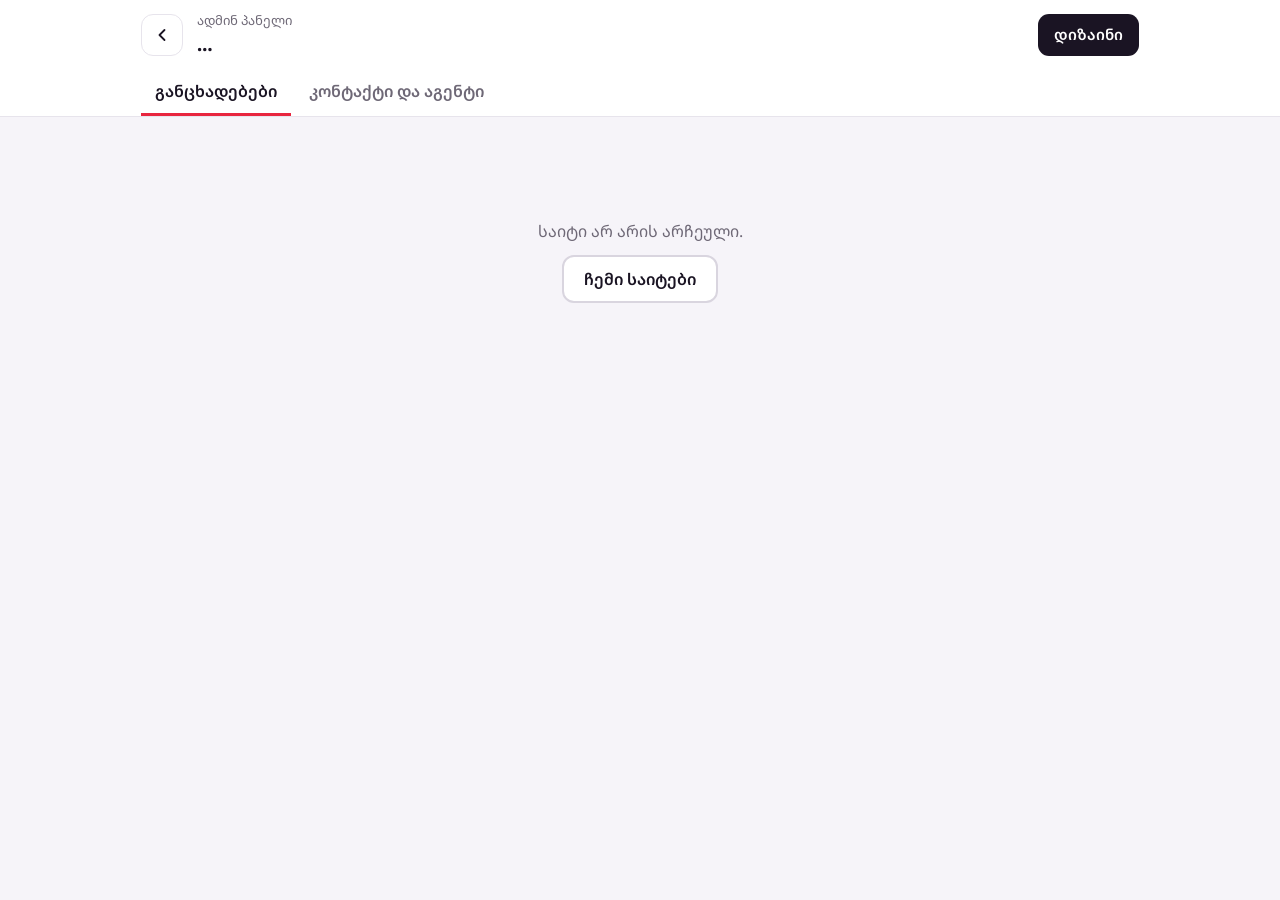
==== public/admin/index.html @ c97e28b6 "ბროკერის შაბლონი: განცხადებები ფილტრებით, ბინის გვერდი, ადმინ პანელი; ახალი სექციები, სტილები და 13 " ====
<!DOCTYPE html>
<html lang="ka">
<head>
<meta charset="utf-8">
<meta name="viewport" content="width=device-width,initial-scale=1">
<title>ადმინ პანელი, ბილდერი</title>
<meta name="robots" content="noindex">
<link rel="preconnect" href="https://fonts.googleapis.com"><link rel="preconnect" href="https://fonts.gstatic.com" crossorigin>
<link rel="stylesheet" href="https://fonts.googleapis.com/css2?family=Noto+Sans+Georgian:wdth,wght@62.5..100,300..900&display=swap">
<style>
/* ბილდერის საერთო სტილი: შესვლა და „ჩემი საიტები" */
:root{color-scheme:light;--bg:#fff;--ink:#1A1423;--ink-2:#4A4352;--muted:#6E6876;--line:#E7E4EC;--line-2:#D9D5DF;--soft:#F6F4F9;--red:#E8253F;--red-d:#CC1730;--red-s:#FDECEF;--sun:#FFC83D;--cob:#2438D6;--cob-s:rgba(36,56,214,.12);--f:'Noto Sans Georgian','Noto Sans',system-ui,sans-serif;--serif:'Noto Serif Georgian','Noto Serif',Georgia,serif;--ease:cubic-bezier(.2,.7,.2,1);--pad:max(4vw,20px)}
*{box-sizing:border-box;min-width:0}
html{-webkit-text-size-adjust:100%}
body{margin:0;background:var(--bg);color:var(--ink);font:400 16px/1.55 var(--f)}
h1,h2,h3{margin:0;font-weight:800;font-stretch:72%;letter-spacing:-.015em;line-height:1.02;text-wrap:balance}
p{margin:0}
a{color:inherit}
button{font:inherit;color:inherit}
svg{display:block;flex:none}
:focus-visible{outline:3px solid var(--cob);outline-offset:3px;border-radius:6px}
[hidden]{display:none!important}
.logo{display:inline-flex;align-items:center;gap:10px;text-decoration:none;font-weight:800;font-stretch:72%;font-size:27px;letter-spacing:-.01em;line-height:1}
.mark{flex:none;display:grid;place-items:center;width:34px;height:34px;border-radius:10px;background:var(--red);color:#fff;font-size:20px;font-stretch:100%;transform:rotate(-7deg);transition:transform .35s var(--ease)}
.logo:hover .mark{transform:rotate(0) scale(1.06)}
.btn{display:inline-flex;align-items:center;justify-content:center;gap:8px;min-height:48px;padding:0 20px;border-radius:12px;border:2px solid transparent;font:600 16px/1 var(--f);text-decoration:none;white-space:nowrap;cursor:pointer;transition:transform .18s var(--ease),background-color .18s,color .18s,box-shadow .18s,border-color .18s}
.btn:hover{transform:translateY(-2px)}
.btn:active{transform:translateY(1px)}
.btn:disabled{opacity:.55;cursor:default;transform:none}
.btn-red{background:var(--red);color:#fff}
.btn-red:hover:not(:disabled){background:var(--red-d);box-shadow:0 12px 24px -12px rgba(232,37,63,.75)}
.btn-ink{background:var(--ink);color:#fff}
.btn-line{border-color:var(--line-2);background:#fff;color:var(--ink)}
.btn-line:hover:not(:disabled){border-color:var(--ink)}
.btn-sm{min-height:42px;padding:0 14px;font-size:15px;border-radius:11px}
.wide{width:100%}
.lnk{border:0;background:none;padding:0;font-weight:600;font-size:inherit;color:var(--cob);cursor:pointer;text-decoration:none}
.lnk:hover{text-decoration:underline}
.fld{display:block;margin-bottom:14px}
.fld>.lt{display:flex;justify-content:space-between;align-items:baseline;gap:8px;font-size:14px;font-weight:600;color:var(--ink-2);margin-bottom:6px}
.fld small{display:block;margin-top:6px;font-size:13px;color:var(--muted)}
.inp{width:100%;min-height:50px;padding:12px 14px;border:1.5px solid var(--line);border-radius:12px;background:#fff;font:400 16px/1.3 var(--f);color:var(--ink);transition:border-color .15s,box-shadow .15s}
.inp:hover{border-color:var(--line-2)}
.inp:focus{outline:none;border-color:var(--cob);box-shadow:0 0 0 3px var(--cob-s)}
.inp[aria-invalid=true]{border-color:var(--red)}
.spin{width:22px;height:22px;border-radius:50%;border:3px solid currentColor;border-right-color:transparent;animation:spin .8s linear infinite}
@keyframes spin{to{transform:rotate(360deg)}}
.note{display:flex;gap:10px;align-items:flex-start;padding:12px 14px;border-radius:12px;font-size:14.5px;line-height:1.5}
.note.err{background:var(--red-s);color:#A1102A}
.note.ok{background:#EAF0FF;color:#1B2B9E}
.note.warn{background:#FFF4DE;color:#7A4A00}
.toast{position:fixed;left:50%;bottom:22px;z-index:120;max-width:calc(100% - 32px);transform:translate(-50%,12px);background:var(--ink);color:#fff;padding:12px 18px;border-radius:12px;font-size:15px;opacity:0;pointer-events:none;transition:opacity .25s,transform .25s var(--ease)}
.toast.on{opacity:1;transform:translate(-50%,0)}
.modal{position:fixed;inset:0;z-index:100;display:grid;place-items:center;padding:16px;background:rgba(26,20,35,.55);-webkit-backdrop-filter:blur(3px);backdrop-filter:blur(3px);opacity:0;visibility:hidden;transition:opacity .25s,visibility .25s}
.modal.open{opacity:1;visibility:visible}
.mbox{position:relative;width:min(560px,100%);max-height:100%;overflow:auto;background:#fff;border-radius:24px;padding:28px;transform:translateY(16px) scale(.98);transition:transform .35s var(--ease)}
.modal.open .mbox{transform:none}
.x{position:absolute;right:12px;top:12px;width:44px;height:44px;display:grid;place-items:center;border:0;border-radius:12px;background:var(--soft);cursor:pointer}
@media(prefers-reduced-motion:reduce){*,*::before,*::after{animation:none!important;transition:none!important}}

/* VOICE  საქმიანი და მოკლე: აგენტი ტელეფონიდან ორ წუთში ამატებს ბინას
   IDEA   ორგანაიზერი, სადაც თითო ფურცელი ერთი ბინაა */
body{background:var(--soft)}
.top{position:sticky;top:0;z-index:20;background:#fff;border-bottom:1px solid var(--line)}
.top-in{display:flex;align-items:center;gap:14px;max-width:1100px;margin:0 auto;padding:10px var(--pad);min-height:64px}
.back{display:grid;place-items:center;width:42px;height:42px;border-radius:12px;border:1.5px solid var(--line);background:#fff;text-decoration:none}
.ttl{flex:1}
.ttl small{display:block;font-size:13px;color:var(--muted)}
.ttl b{font-size:19px;font-weight:800;font-stretch:80%}
.tabs{display:flex;gap:4px;max-width:1100px;margin:0 auto;padding:0 var(--pad);overflow-x:auto;scrollbar-width:none}
.tabs button{flex:none;min-height:46px;padding:0 14px;border:0;border-bottom:3px solid transparent;background:none;font-weight:600;color:var(--muted);cursor:pointer}
.tabs button[aria-selected=true]{color:var(--ink);border-bottom-color:var(--red)}
main{max-width:1100px;margin:0 auto;padding:22px var(--pad) 120px}
.bar{display:flex;flex-wrap:wrap;gap:10px;align-items:center;margin-bottom:16px}
.bar .inp{flex:1 1 220px;min-height:46px}
.chips{display:flex;gap:6px;flex-wrap:wrap}
.chips button{min-height:38px;padding:0 12px;border:1.5px solid var(--line);border-radius:99px;background:#fff;font-size:14px;font-weight:600;cursor:pointer}
.chips button[aria-pressed=true]{background:var(--ink);border-color:var(--ink);color:#fff}
.stats{display:grid;grid-template-columns:repeat(4,minmax(0,1fr));gap:10px;margin-bottom:18px}
.stat{background:#fff;border:1px solid var(--line);border-radius:16px;padding:14px 16px}
.stat b{display:block;font-size:30px;font-weight:800;font-stretch:72%;line-height:1}
.stat span{font-size:13.5px;color:var(--muted)}
.list{display:grid;gap:10px}
.row{display:grid;grid-template-columns:96px minmax(0,1fr) auto;gap:14px;align-items:center;background:#fff;border:1px solid var(--line);border-radius:16px;padding:10px}
.row img,.row .noimg{width:96px;height:72px;border-radius:10px;object-fit:cover;background:var(--soft)}
.row h3{font-size:17px;font-weight:700;font-stretch:100%;letter-spacing:0;line-height:1.3}
.row p{font-size:14px;color:var(--muted);margin-top:2px}
.row .pr{font-weight:800;font-size:17px;margin-top:4px}
.row .acts{display:flex;gap:6px;align-items:center}
.pill{display:inline-block;font-size:12px;font-weight:700;padding:3px 8px;border-radius:99px;background:var(--soft);color:var(--ink-2);margin-right:4px}
.pill.sale{background:#EAF0FF;color:#1B2B9E}.pill.rent{background:#FFF4DE;color:#7A4A00}.pill.reserved{background:#FDECEF;color:#A1102A}.pill.sold,.pill.rented{background:var(--ink);color:#fff}.pill.hid{background:#eee;color:#555}
.ib{display:grid;place-items:center;width:40px;height:40px;border:1.5px solid var(--line);border-radius:11px;background:#fff;cursor:pointer}
.ib:hover{border-color:var(--ink)}
.empty{text-align:center;padding:48px 20px;background:#fff;border:1.5px dashed var(--line-2);border-radius:20px}
.empty h2{font-size:30px;margin-bottom:8px}
.empty p{color:var(--muted);margin-bottom:18px}
.fab{position:fixed;right:20px;bottom:20px;z-index:30;box-shadow:0 14px 30px -12px rgba(232,37,63,.8)}
.state{display:grid;place-items:center;gap:12px;padding:80px 20px;color:var(--muted);text-align:center}
/* ფორმა */
.sheet .mbox{width:min(720px,100%);padding:0;display:flex;flex-direction:column;max-height:calc(100vh - 32px)}
.sh-head{display:flex;align-items:center;gap:10px;padding:16px 20px;border-bottom:1px solid var(--line)}
.sh-head h2{flex:1;font-size:26px}
.sh-body{padding:20px;overflow:auto}
.sh-foot{display:flex;gap:10px;padding:14px 20px;border-top:1px solid var(--line);background:#fff}
.sh-foot .btn{flex:1}
.g2{display:grid;grid-template-columns:1fr 1fr;gap:0 12px}
.g3{display:grid;grid-template-columns:1fr 1fr 1fr;gap:0 12px}
.seg{display:flex;gap:4px;padding:4px;border-radius:12px;background:var(--soft);margin-bottom:14px}
.seg button{flex:1;min-height:42px;border:0;border-radius:9px;background:none;font-weight:600;cursor:pointer}
.seg button[aria-pressed=true]{background:#fff;box-shadow:0 1px 3px rgba(0,0,0,.12)}
.photos{display:grid;grid-template-columns:repeat(auto-fill,minmax(120px,1fr));gap:8px;margin-bottom:6px}
.ph{position:relative;border-radius:12px;overflow:hidden;aspect-ratio:4/3;background:var(--soft)}
.ph img{width:100%;height:100%;object-fit:cover}
.ph .cv{position:absolute;left:6px;top:6px;font-size:11px;font-weight:700;background:var(--red);color:#fff;padding:2px 7px;border-radius:99px}
.ph .ov{position:absolute;inset:auto 0 0;display:flex;justify-content:space-between;padding:4px;background:linear-gradient(transparent,rgba(0,0,0,.55))}
.ph .ov button{width:30px;height:30px;border:0;border-radius:8px;background:rgba(255,255,255,.92);display:grid;place-items:center;cursor:pointer}
.addph{display:grid;place-items:center;gap:4px;aspect-ratio:4/3;border:2px dashed var(--line-2);border-radius:12px;background:#fff;font-weight:600;font-size:14px;color:var(--ink-2);cursor:pointer}
.feats{display:flex;flex-wrap:wrap;gap:6px;margin-bottom:8px}
.feats label{display:inline-flex;align-items:center;gap:6px;min-height:38px;padding:0 12px;border:1.5px solid var(--line);border-radius:99px;font-size:14px;font-weight:600;cursor:pointer;background:#fff}
.feats input{accent-color:var(--red)}
.feats label:has(input:checked){border-color:var(--ink);background:var(--soft)}
.hint{font-size:13px;color:var(--muted);margin:-6px 0 14px}
.sec-t{font-size:15px;font-weight:700;margin:6px 0 10px;color:var(--ink)}
.togl{display:flex;justify-content:space-between;align-items:center;gap:12px;min-height:48px;font-weight:600}
.togl input{width:22px;height:22px;accent-color:var(--red)}
.card{background:#fff;border:1px solid var(--line);border-radius:18px;padding:20px;margin-bottom:14px}
.card h2{font-size:24px;margin-bottom:12px}
.pub{display:flex;flex-wrap:wrap;gap:10px;align-items:center;justify-content:space-between;background:#fff;border:1px solid var(--line);border-radius:16px;padding:12px 14px;margin-bottom:16px;font-size:14.5px}
.pub .dot{display:inline-block;width:9px;height:9px;border-radius:50%;background:#1f9d55;margin-right:8px}
.pub.off .dot{background:#c7c2cf}
@media(max-width:700px){.stats{grid-template-columns:repeat(2,minmax(0,1fr))}.row{grid-template-columns:72px minmax(0,1fr)}.row img,.row .noimg{width:72px;height:60px}.row .acts{grid-column:1/-1;justify-content:flex-end}.g3{grid-template-columns:1fr 1fr}.sheet{padding:0;place-items:end}.sheet .mbox{border-radius:22px 22px 0 0;max-height:94vh}}
</style>
</head>
<body>
<header class="top">
  <div class="top-in">
    <a class="back" href="/app/" aria-label="ჩემი საიტები"><svg width="20" height="20" viewBox="0 0 24 24" fill="none" stroke="currentColor" stroke-width="2.2" stroke-linecap="round" stroke-linejoin="round"><path d="M15 18l-6-6 6-6"/></svg></a>
    <div class="ttl"><small>ადმინ პანელი</small><b id="s-name">…</b></div>
    <a class="btn btn-line btn-sm" id="view" href="#" target="_blank" rel="noopener" hidden>საიტის ნახვა</a>
    <a class="btn btn-ink btn-sm" id="design" href="#">დიზაინი</a>
  </div>
  <div class="tabs" role="tablist">
    <button type="button" role="tab" data-tab="list" aria-selected="true">განცხადებები</button>
    <button type="button" role="tab" data-tab="info" aria-selected="false">კონტაქტი და აგენტი</button>
  </div>
</header>
<main id="main"><div class="state"><span class="spin"></span>იტვირთება…</div></main>
<button class="btn btn-red fab" type="button" id="fab" hidden><svg width="20" height="20" viewBox="0 0 24 24" fill="none" stroke="currentColor" stroke-width="2.4" stroke-linecap="round"><path d="M12 5v14M5 12h14"/></svg>ბინის დამატება</button>

<div class="modal sheet" id="sheet" aria-hidden="true">
  <form class="mbox" id="form" role="dialog" aria-modal="true" aria-labelledby="f-t" novalidate>
    <div class="sh-head"><h2 id="f-t">ახალი განცხადება</h2><button class="x" type="button" data-close aria-label="დახურვა" style="position:static"><svg width="16" height="16" viewBox="0 0 24 24" fill="none" stroke="currentColor" stroke-width="2.4" stroke-linecap="round"><path d="M6 6l12 12M18 6L6 18"/></svg></button></div>
    <div class="sh-body" id="f-body"></div>
    <div class="sh-foot"><button class="btn btn-line" type="button" data-close>გაუქმება</button><button class="btn btn-red" type="submit" id="f-save">შენახვა</button></div>
  </form>
</div>
<input type="file" id="file" accept="image/*" multiple hidden>
<div class="toast" id="toast" role="status"></div>

<script src="/js/firebase-config.js"></script>
<script>
/* მხოლოდ დემოსთვის: ფოტოების ადგილას დროებითი ნახატები.
   ნამდვილ საიტზე აქ მომხმარებლის ატვირთული ფოტოები იქნება (R2-დან). */
(function (root) {
  'use strict';

  const PAL = {
    finjani: { wall: '#ffd23f', wall2: '#f5c21b', table: '#2438d6', table2: '#1a2aa8', plate: '#ffffff', cup: '#ffffff', accent: '#2438d6', sky: '#9fd3ff', wood: '#151a3d', cloth: '#2438d6' },
    'dzveli-ubani': { wall: '#6e1c31', wall2: '#5a1427', table: '#2a0811', table2: '#1d050b', plate: '#f6e8de', cup: '#f6e8de', accent: '#ff5a6e', sky: '#f7c58f', wood: '#1d050b', cloth: '#4a1022' },
    talgha: { wall: '#0a5fd8', wall2: '#0a4fb6', table: '#ffe1b3', table2: '#f3cd92', plate: '#ffffff', cup: '#ffffff', accent: '#ff6a3d', sky: '#ffc49b', wood: '#0a3a8f', cloth: '#0a5fd8' },
    pesvi: { wall: '#2a2640', wall2: '#221f36', table: '#1d1a2b', table2: '#15131f', plate: '#f2e9dc', cup: '#f2e9dc', accent: '#e0a34a', sky: '#7d8fc4', wood: '#0f0d18', cloth: '#2a2640' },
    tone: { wall: '#ffe3cc', wall2: '#ffd2ad', table: '#e8452c', table2: '#c93a24', plate: '#ffffff', cup: '#ffffff', accent: '#e8452c', sky: '#ffd9b8', wood: '#3a1d12', cloth: '#e8452c' },
    gumeli: { wall: '#ffe8a3', wall2: '#ffdb73', table: '#d7261e', table2: '#b81f18', plate: '#ffffff', cup: '#ffffff', accent: '#d7261e', sky: '#ffe8a3', wood: '#1b1b1b', cloth: '#1b1b1b' },
    marani: { wall: '#3a1528', wall2: '#4d1c35', table: '#1c0913', table2: '#12060c', plate: '#f7e7da', cup: '#f7e7da', accent: '#f05d3b', sky: '#f2b58a', wood: '#12060c', cloth: '#3a1528' },
    ia: { wall: '#f9dfe1', wall2: '#f3c9cd', table: '#b3264a', table2: '#951e3d', plate: '#ffffff', cup: '#ffffff', accent: '#b3264a', sky: '#dfe8f5', wood: '#2d1520', cloth: '#b3264a' },
    britva: { wall: '#e8edf5', wall2: '#d6deeb', table: '#14213d', table2: '#0e1830', plate: '#ffffff', cup: '#ffffff', accent: '#c1272d', sky: '#cfdaea', wood: '#14213d', cloth: '#14213d' },
    motori: { wall: '#e9e9e9', wall2: '#d4d4d4', table: '#3a3d44', table2: '#2c2e33', plate: '#ffffff', cup: '#ffffff', accent: '#ff5a1f', sky: '#cfe3f5', wood: '#16181d', cloth: '#16181d' },
    balansi: { wall: '#f3e8ff', wall2: '#e6d4fb', table: '#e7c9a5', table2: '#d4b089', plate: '#ffffff', cup: '#ffffff', accent: '#ff6b4a', sky: '#ffe1d1', wood: '#2a1b3d', cloth: '#ff6b4a' },
    kadri: { wall: '#ececec', wall2: '#dedede', table: '#1c1c1c', table2: '#111111', plate: '#ffffff', cup: '#ffffff', accent: '#e63b2e', sky: '#b9d4f0', wood: '#111111', cloth: '#1c1c1c' },
    'mtis-sakhli': { wall: '#efe3d3', wall2: '#e4d3bd', table: '#8c2f39', table2: '#73252e', plate: '#ffffff', cup: '#ffffff', accent: '#8c2f39', sky: '#a9c8ec', wood: '#2b2118', cloth: '#8c2f39' },
    tapli: { wall: '#ffe7a8', wall2: '#ffd977', table: '#3b2412', table2: '#2b190b', plate: '#fffaf0', cup: '#ffffff', accent: '#e09b00', sky: '#bcd3ee', wood: '#3b2412', cloth: '#c0392b' },
    kvadrati: { wall: '#eef2f6', wall2: '#dfe6ee', table: '#9fb0c4', table2: '#8798ad', plate: '#ffffff', cup: '#ffffff', accent: '#e4572e', sky: '#bcd6f0', wood: '#122033', cloth: '#122033' },
    tikha: { wall: '#f2ebe4', wall2: '#e4d7ca', table: '#d9c6b4', table2: '#cbb59f', plate: '#ffffff', cup: '#ffffff', accent: '#c0392b', sky: '#f2ebe4', wood: '#2a2320', cloth: '#2f4a6b' }
  };

  const svg = (inner) => `<svg xmlns="http://www.w3.org/2000/svg" viewBox="0 0 800 600" preserveAspectRatio="xMidYMid slice">${inner}</svg>`;
  const room = (p, y) => `<rect width="800" height="600" fill="${p.wall}"/><rect y="${y}" width="800" height="${600 - y}" fill="${p.table}"/><rect y="${y}" width="800" height="7" fill="#fff" opacity=".16"/>`;
  const shadow = (cx, cy, rx, ry, o = 0.2) => `<ellipse cx="${cx}" cy="${cy}" rx="${rx}" ry="${ry}" fill="#000" opacity="${o}"/>`;

  const product = (p, inner) => svg(`<rect width="800" height="600" fill="${p.wall}"/><rect y="500" width="800" height="100" fill="${p.wall2}"/><ellipse cx="400" cy="500" rx="210" ry="22" fill="#000" opacity=".12"/>${inner}`);
  const portrait = (p, v) => ART.__portrait(p, v);
  const pizzaArt = (p, v) => {
      const pep = v !== 1 ? '' : [[330, 230], [450, 210], [520, 300], [300, 340], [420, 330], [480, 410], [350, 420], [560, 380], [390, 260]].map(([x, y]) => `<circle cx="${x}" cy="${y}" r="26" fill="#a52016"/><circle cx="${x - 7}" cy="${y - 7}" r="7" fill="#fff" opacity=".18"/>`).join('');
      const cheese = [[360, 290, 34], [470, 260, 30], [400, 390, 36], [520, 350, 26], [300, 280, 22], [440, 450, 24], [330, 380, 22]].map(([x, y, r]) => `<circle cx="${x}" cy="${y}" r="${r}" fill="#fff0b8"/>`).join('');
      const leaves = [[380, 220, 20], [500, 250, -30], [310, 400, 50]].map(([x, y, a]) => `<ellipse cx="${x}" cy="${y}" rx="18" ry="9" fill="#3f7d3a" transform="rotate(${a} ${x} ${y})"/>`).join('');
      return svg(`<rect width="800" height="600" fill="${p.wall}"/>
<circle cx="430" cy="330" r="270" fill="#000" opacity=".18"/><circle cx="420" cy="320" r="262" fill="#c78a4c"/><rect x="660" y="292" width="150" height="56" rx="28" fill="#c78a4c"/>
<circle cx="420" cy="320" r="236" fill="#e2a24f"/><circle cx="420" cy="320" r="236" fill="none" stroke="#b9782f" stroke-width="10" stroke-dasharray="2 26" stroke-linecap="round"/>
<circle cx="420" cy="320" r="204" fill="${v === 2 ? '#fff1cf' : '#d7321f'}"/>${v === 2 ? [[340, 250], [470, 230], [520, 340], [330, 380], [430, 420], [400, 300]].map(([x, y]) => `<path d="M${x - 22} ${y}a22 18 0 0 1 44 0z" fill="#9b6b43"/><rect x="${x - 7}" y="${y}" width="14" height="16" rx="5" fill="#c59a72"/>`).join('') : ''}${cheese}${pep}${leaves}
<path d="M420 116v408M216 320h408M276 176l288 288M564 176L276 464" stroke="#9b5a22" stroke-opacity=".35" stroke-width="4"/>`);
    };


  const ART = {
    cup: (p) => svg(`${room(p, 400)}${shadow(440, 482, 250, 40)}
<ellipse cx="400" cy="462" rx="212" ry="46" fill="${p.plate}"/><ellipse cx="400" cy="458" rx="150" ry="28" fill="#000" opacity=".06"/>
<path d="M545 322c80-6 92 92 2 104" fill="none" stroke="${p.cup}" stroke-width="24" stroke-linecap="round"/>
<path d="M262 300h276l-20 116c-6 30-30 46-60 46H342c-30 0-54-16-60-46z" fill="${p.cup}"/>
<path d="M400 300h138l-20 116c-6 30-30 46-60 46h-58z" fill="#000" opacity=".07"/>
<path d="M272 344h256" stroke="${p.accent}" stroke-width="14"/>
<ellipse cx="400" cy="300" rx="138" ry="26" fill="${p.cup}"/><ellipse cx="400" cy="302" rx="122" ry="19" fill="#5a3216"/>
<ellipse cx="392" cy="300" rx="66" ry="9" fill="#c58a4f" opacity=".8"/>
<path d="M366 252c-24-30 18-52-6-88M428 248c-24-30 18-52-6-88" fill="none" stroke="#fff" stroke-width="10" stroke-linecap="round" opacity=".6"/>
<rect x="590" y="430" width="34" height="34" rx="6" fill="#fff"/><rect x="630" y="440" width="30" height="30" rx="6" fill="#fff" opacity=".85"/>`),

    wine: (p) => {
      const grapes = [[640, 446], [670, 446], [700, 446], [655, 472], [685, 472], [670, 498]]
        .map(([x, y]) => `<circle cx="${x}" cy="${y}" r="16" fill="#5b1a6b"/><circle cx="${x - 5}" cy="${y - 5}" r="4" fill="#fff" opacity=".35"/>`).join('');
      return svg(`${room(p, 420)}${shadow(330, 506, 120, 18, 0.28)}${shadow(545, 504, 72, 12)}
<path d="M300 110h44v92c46 26 58 70 58 104v170c0 14-10 24-24 24H266c-14 0-24-10-24-24V306c0-34 12-78 58-104z" fill="#1c070d"/>
<path d="M258 306c0-30 12-60 42-84v272h-38c-2 0-4-2-4-4z" fill="#fff" opacity=".09"/>
<rect x="252" y="330" width="140" height="96" rx="3" fill="${p.plate}"/><rect x="274" y="358" width="96" height="10" rx="5" fill="${p.accent}"/>
<rect x="290" y="382" width="64" height="8" rx="4" fill="#1c070d" opacity=".5"/><rect x="298" y="96" width="48" height="26" rx="4" fill="${p.accent}"/>
<path d="M476 300c6 64 30 90 64 96 34-6 58-32 64-96z" fill="#8a1029"/><ellipse cx="540" cy="300" rx="64" ry="10" fill="#b01c38"/>
<path d="M470 240c0 110 30 150 70 156 40-6 70-46 70-156z" fill="#fff" opacity=".14"/>
<path d="M470 240c0 110 30 150 70 156 40-6 70-46 70-156" fill="none" stroke="#fff" stroke-opacity=".55" stroke-width="3"/>
<rect x="536" y="396" width="8" height="94" fill="#fff" opacity=".5"/><ellipse cx="540" cy="492" rx="54" ry="9" fill="#fff" opacity=".5"/>${grapes}`);
    },

    khachapuri: (p) => svg(`${room(p, 330)}${shadow(420, 430, 330, 108)}
<ellipse cx="400" cy="405" rx="322" ry="110" fill="${p.plate}"/><ellipse cx="400" cy="400" rx="280" ry="88" fill="#000" opacity=".05"/>
<path d="M118 392C250 250 550 250 682 392C550 524 250 524 118 392z" fill="#d98a38"/>
<path d="M118 392C250 524 550 524 682 392C560 488 240 488 118 392z" fill="#a95f22" opacity=".7"/>
<path d="M150 380C270 284 530 284 650 380C540 330 260 330 150 380z" fill="#f0b867" opacity=".8"/>
<path d="M205 390C300 322 500 322 595 390C500 448 300 448 205 390z" fill="#ffe08a"/>
<path d="M330 392c0-30 30-48 70-48s76 18 76 46-34 44-74 44-72-14-72-42z" fill="#fff8e6"/>
<circle cx="400" cy="388" r="27" fill="#ff9a12"/><circle cx="391" cy="379" r="8" fill="#fff" opacity=".6"/>
<rect x="470" y="360" width="40" height="30" rx="6" fill="#fff4bd" transform="rotate(-12 490 375)"/>
<circle cx="118" cy="392" r="20" fill="#b86a28"/><circle cx="682" cy="392" r="20" fill="#b86a28"/>`),

    khinkali: (p) => {
      const one = (x, y, s) => {
        const pleats = [-3, -2, -1, 0, 1, 2, 3].map((k) => `<path d="M0 -118Q${k * 18} -60 ${k * 34} -6" stroke="#d6c19c" stroke-width="4" fill="none"/>`).join('');
        return `<g transform="translate(${x} ${y}) scale(${s})">${shadow(10, 66, 120, 22, 0.18)}
<path d="M-112 0c0-70 52-118 112-128 60 10 112 58 112 128 0 48-52 70-112 70S-112 48-112 0z" fill="#f5e9d3"/>
<path d="M0 -128c60 10 112 58 112 128 0 48-52 70-112 70z" fill="#000" opacity=".07"/>${pleats}
<path d="M-17 -126h34l-7 -36h-20z" fill="#e6d6b4"/></g>`;
      };
      const pepper = Array.from({ length: 26 }, (_, i) => `<circle cx="${130 + ((i * 97) % 540)}" cy="${470 + ((i * 53) % 70)}" r="3" fill="#2a1a10" opacity=".7"/>`).join('');
      return svg(`${room(p, 360)}${shadow(410, 480, 330, 96)}<ellipse cx="400" cy="460" rx="320" ry="96" fill="${p.plate}"/>${pepper}
${one(290, 400, 0.95)}${one(520, 395, 0.95)}${one(405, 450, 1.08)}`);
    },

    interior: (p) => svg(`<rect width="800" height="600" fill="${p.wall}"/><rect y="452" width="800" height="148" fill="${p.table}"/>
<path d="M470 410V200a110 110 0 0 1 220 0v210z" fill="${p.sky}"/><path d="M470 410V200a110 110 0 0 1 220 0v210z" fill="none" stroke="${p.wood}" stroke-width="10"/>
<path d="M580 92v318M470 260h220" stroke="${p.wood}" stroke-width="6"/><rect x="456" y="408" width="248" height="14" fill="${p.wood}"/>
<path d="M250 0v150" stroke="${p.wood}" stroke-width="4"/><path d="M186 204a64 54 0 0 1 128 0z" fill="${p.accent}"/>
<path d="M200 204l-70 250h240l-70-250z" fill="#fff" opacity=".1"/>
<rect x="140" y="380" width="220" height="16" rx="4" fill="${p.wood}"/><rect x="242" y="396" width="16" height="110" fill="${p.wood}"/><rect x="196" y="500" width="108" height="10" rx="5" fill="${p.wood}"/>
<path d="M92 300c-18 0-20 30-16 80l6 40h52" fill="none" stroke="${p.wood}" stroke-width="8" stroke-linecap="round"/><path d="M78 420l-8 96M134 420l8 96" stroke="${p.wood}" stroke-width="8" stroke-linecap="round"/>
<path d="M408 300c18 0 20 30 16 80l-6 40h-52" fill="none" stroke="${p.wood}" stroke-width="8" stroke-linecap="round"/><path d="M422 420l8 96M366 420l-8 96" stroke="${p.wood}" stroke-width="8" stroke-linecap="round"/>
<path d="M226 380h48l-4 -26h-40z" fill="${p.plate}"/>
<path d="M720 452l-14-70h68l-14 70z" fill="${p.accent}"/><ellipse cx="722" cy="356" rx="16" ry="40" fill="#2f7d4f" transform="rotate(-24 722 356)"/><ellipse cx="752" cy="350" rx="16" ry="44" fill="#3a9a60" transform="rotate(18 752 350)"/>`),

    sea: (p) => {
      const glints = [0, 1, 2, 3, 4].map((i) => `<rect x="${560 - 90 + i * 14}" y="${340 + i * 22}" width="${180 - i * 28}" height="6" rx="3" fill="#ffd9a8" opacity="${0.8 - i * 0.12}"/>`).join('');
      return svg(`<defs><linearGradient id="s" x1="0" y1="0" x2="0" y2="1"><stop offset="0" stop-color="#5aa9ff"/><stop offset="1" stop-color="${p.sky}"/></linearGradient></defs>
<rect width="800" height="600" fill="url(#s)"/><circle cx="560" cy="318" r="72" fill="#ffe2a8"/>
<rect y="320" width="800" height="160" fill="${p.wall}"/><rect y="320" width="800" height="160" fill="#000" opacity=".08"/>${glints}
<path d="M0 470Q400 438 800 470V600H0z" fill="${p.table}"/><path d="M0 520Q400 500 800 530V600H0z" fill="${p.table2}"/>
<path d="M262 330l26 236" stroke="${p.wood}" stroke-width="8" stroke-linecap="round"/>
<path d="M120 336Q250 214 380 336Q315 318 250 334Q185 318 120 336z" fill="${p.accent}"/>
<path d="M250 334Q262 252 280 230Q300 270 315 320Q285 318 250 334z" fill="#fff"/><path d="M120 336Q160 270 205 248Q190 290 185 322Q150 318 120 336z" fill="#fff"/>
<path d="M470 560l40-74h70l-26 74M500 506h90" stroke="${p.wood}" stroke-width="7" fill="none" stroke-linecap="round"/>`);
    },

    drink: (p) => {
      const bubbles = [[372, 430, 5], [420, 400, 4], [395, 360, 6], [440, 460, 4], [360, 330, 3]].map(([x, y, r]) => `<circle cx="${x}" cy="${y}" r="${r}" fill="#fff" opacity=".6"/>`).join('');
      return svg(`${room(p, 470)}${shadow(410, 520, 110, 16, 0.25)}
<rect x="404" y="110" width="14" height="270" rx="7" fill="${p.accent}" transform="rotate(14 411 245)"/>
<path d="M336 250h128l-11 238c-1 10-8 16-18 16h-70c-10 0-17-6-18-16z" fill="#f4c430"/>
<path d="M400 250h64l-11 238c-1 10-8 16-18 16h-35z" fill="#000" opacity=".06"/>
<rect x="352" y="262" width="44" height="40" rx="6" fill="#fff" opacity=".55" transform="rotate(-10 374 282)"/><rect x="404" y="270" width="40" height="36" rx="6" fill="#fff" opacity=".45" transform="rotate(14 424 288)"/>${bubbles}
<path d="M330 200h140l-14 292c-1 14-12 24-26 24h-60c-14 0-25-10-26-24z" fill="#fff" opacity=".16"/>
<path d="M330 200h140l-14 292c-1 14-12 24-26 24h-60c-14 0-25-10-26-24z" fill="none" stroke="#fff" stroke-opacity=".7" stroke-width="3"/>
<circle cx="468" cy="214" r="48" fill="#ffe14d"/><circle cx="468" cy="214" r="38" fill="#fff6b0"/>
<path d="M468 176v76M430 214h76M441 187l54 54M495 187l-54 54" stroke="#ffe14d" stroke-width="4"/>`);
    },

    cake: (p) => {
      const layers = [1, 2, 3, 4, 5].map((k) => `<path d="M240 ${300 + k * 21}L520 ${330 + k * 21}" stroke="#fff3d6" stroke-width="7"/>`).join('');
      return svg(`${room(p, 380)}${shadow(440, 470, 270, 52)}<ellipse cx="420" cy="450" rx="270" ry="64" fill="${p.plate}"/>
<path d="M240 300L520 330L520 442L240 412z" fill="#e2a85c"/>${layers}
<path d="M520 330L612 252L612 360L520 442z" fill="#c98c45"/>
<path d="M240 300L520 330L612 252z" fill="#f6d7a3"/>
${[[400, 300], [470, 296], [520, 280], [430, 312], [560, 276], [360, 306]].map(([x, y]) => `<circle cx="${x}" cy="${y}" r="5" fill="#d29a55"/>`).join('')}
<path d="M650 470l90-92" stroke="#c9ccd6" stroke-width="10" stroke-linecap="round"/><path d="M728 364l24 24M740 352l24 24M716 376l24 24" stroke="#c9ccd6" stroke-width="7" stroke-linecap="round"/>`);
    },

    supra: (p) => {
      const plate = (x, y, r, inner) => `${`<circle cx="${x + 10}" cy="${y + 14}" r="${r}" fill="#000" opacity=".25"/>`}<circle cx="${x}" cy="${y}" r="${r}" fill="${p.plate}"/><circle cx="${x}" cy="${y}" r="${r * 0.78}" fill="#000" opacity=".05"/>${inner}`;
      const balls = [[-26, -18, '#3f8f45'], [22, -22, '#7b1d4a'], [-4, 20, '#3f8f45'], [34, 18, '#a33a2a']].map(([dx, dy, c]) => `<circle cx="${150 + dx}" cy="${150 + dy}" r="20" fill="${c}"/><circle cx="${150 + dx}" cy="${150 + dy - 6}" r="3" fill="#e01e37"/>`).join('');
      const khin = [[-30, -10], [26, -20], [0, 28], [36, 26], [-34, 34]].map(([dx, dy]) => `<circle cx="${650 + dx}" cy="${150 + dy}" r="24" fill="#f5e9d3"/><circle cx="${650 + dx}" cy="${150 + dy}" r="6" fill="#e3d1ae"/>`).join('');
      const salad = [[-30, -10, '#e5392b'], [20, -24, '#5aa646'], [8, 22, '#e5392b'], [-24, 28, '#5aa646'], [36, 14, '#e5392b']].map(([dx, dy, c]) => `<circle cx="${160 + dx}" cy="${470 + dy}" r="20" fill="${c}"/><circle cx="${160 + dx}" cy="${470 + dy}" r="12" fill="#fff" opacity=".25"/>`).join('');
      const meat = [[-28, -12], [12, -26], [30, 10], [-8, 22], [-36, 24]].map(([dx, dy]) => `<rect x="${650 + dx - 16}" y="${470 + dy - 14}" width="32" height="28" rx="9" fill="#8a4a24"/>`).join('');
      return svg(`<rect width="800" height="600" fill="${p.cloth}"/>
${[0, 1, 2, 3, 4, 5, 6].map((i) => `<rect x="0" y="${i * 90 + 40}" width="800" height="2" fill="#fff" opacity=".05"/>`).join('')}
${plate(400, 300, 140, `<path d="M290 300C340 236 460 236 510 300C460 364 340 364 290 300z" fill="#d98a38"/><path d="M320 300C365 262 435 262 480 300C435 338 365 338 320 300z" fill="#ffe08a"/><circle cx="400" cy="298" r="20" fill="#ff9a12"/>`)}
${plate(150, 150, 84, balls)}${plate(650, 150, 84, khin)}${plate(160, 470, 84, salad)}${plate(650, 470, 88, `${meat}<circle cx="620" cy="440" r="14" fill="none" stroke="#fff" stroke-width="4"/>`)}
<circle cx="300" cy="110" r="38" fill="#fff" opacity=".22"/><circle cx="300" cy="110" r="26" fill="#8a1029"/>
<circle cx="510" cy="510" r="38" fill="#fff" opacity=".22"/><circle cx="510" cy="510" r="26" fill="#d9b35a"/>
<path d="M340 520C370 488 450 488 470 520C450 552 370 552 340 520z" fill="#e3a65a" transform="rotate(-18 405 520)"/>`);
    }
,

    /* ---- ახალი ბიზნესები ---- */

    plate: (p) => {
      const dots = [[452, 236, '#e9c46a'], [470, 252, p.accent], [440, 262, '#e9c46a'], [330, 300, p.accent], [318, 322, '#e9c46a'], [484, 330, '#f4e4c8'], [500, 346, '#e9c46a']]
        .map(([x, y, c]) => `<circle cx="${x}" cy="${y}" r="7" fill="${c}"/>`).join('');
      return svg(`<rect width="800" height="600" fill="${p.table}"/><rect width="800" height="600" fill="#000" opacity=".12"/>
<circle cx="424" cy="322" r="236" fill="#000" opacity=".3"/><circle cx="400" cy="300" r="232" fill="${p.plate}"/><circle cx="400" cy="300" r="170" fill="none" stroke="#000" stroke-opacity=".06" stroke-width="3"/>
<path d="M292 378c34-96 160-142 236-74" stroke="${p.accent}" stroke-width="30" stroke-linecap="round" fill="none"/>
<path d="M314 366c34-76 132-110 192-62" stroke="#fff" stroke-opacity=".28" stroke-width="7" stroke-linecap="round" fill="none"/>
<g transform="rotate(-14 404 292)"><rect x="342" y="250" width="124" height="78" rx="24" fill="#6e3a1c"/><rect x="350" y="252" width="108" height="20" rx="10" fill="#a8622f"/></g>
<path d="M418 226c10-22 30-28 44-24-6 16-22 26-44 24z" fill="#e9c46a"/><path d="M402 232c-4-18 4-34 16-40 4 16-2 30-16 40z" fill="${p.accent}"/>${dots}
<rect x="96" y="150" width="12" height="300" rx="6" fill="#d6d9e0"/><path d="M84 150v-60M96 150v-60M108 150v-60M120 150v-60" stroke="#d6d9e0" stroke-width="6" stroke-linecap="round"/><rect x="84" y="140" width="36" height="22" rx="8" fill="#d6d9e0"/>
<path d="M694 90c22 30 22 120 4 150v210h-12V90z" fill="#d6d9e0"/>`);
    },

    bread: (p) => {
      const crumbs = Array.from({ length: 22 }, (_, i) => `<circle cx="${140 + ((i * 131) % 520)}" cy="${470 + ((i * 37) % 60)}" r="${2 + (i % 3)}" fill="#fff" opacity=".55"/>`).join('');
      return svg(`${room(p, 400)}${shadow(400, 486, 300, 46)}
<path d="M118 470c0-30 30-54 66-54h432c36 0 66 24 66 54s-30 50-66 50H184c-36 0-66-20-66-50z" fill="#c98b4e"/><path d="M118 470c0 30 30 50 66 50h432c36 0 66-20 66-50" fill="none" stroke="#a96f37" stroke-width="10"/>
<path d="M190 452c0-120 74-190 176-190s176 70 176 190z" fill="#c47a35"/><path d="M366 262c102 0 176 70 176 190H420c10-90-10-160-54-190z" fill="#000" opacity=".1"/>
<path d="M262 330c56 22 152 22 208 0M240 380c74 26 178 26 252 0" stroke="#f1cf98" stroke-width="12" stroke-linecap="round" fill="none"/>
<g transform="rotate(-22 600 330)"><rect x="440" y="300" width="330" height="74" rx="37" fill="#d79a52"/><rect x="440" y="300" width="330" height="30" rx="15" fill="#e8b878" opacity=".7"/>
<path d="M500 312l26 44M560 312l26 44M620 312l26 44M680 312l26 44" stroke="#f6dcac" stroke-width="9" stroke-linecap="round"/></g>
<ellipse cx="216" cy="452" rx="54" ry="38" fill="#b86d2b"/><path d="M190 442c16 8 36 8 52 0" stroke="#efc78e" stroke-width="7" stroke-linecap="round" fill="none"/>${crumbs}`);
    },

    torte: (p) => {
      const berries = [[330, 238], [372, 228], [414, 232], [456, 228], [490, 238], [400, 244]].map(([x, y]) => `<circle cx="${x}" cy="${y}" r="16" fill="#b0102c"/><circle cx="${x - 5}" cy="${y - 5}" r="4" fill="#fff" opacity=".5"/>`).join('');
      const drips = [300, 344, 388, 432, 476, 512].map((x, i) => `<path d="M${x - 14} 262h28v${30 + (i % 3) * 22}a14 14 0 0 1-28 0z" fill="${p.accent}"/>`).join('');
      return svg(`${room(p, 470)}${shadow(400, 520, 210, 22, 0.25)}
<rect x="380" y="430" width="40" height="80" fill="${p.wood}" opacity=".85"/><ellipse cx="400" cy="512" rx="110" ry="14" fill="${p.wood}"/><ellipse cx="400" cy="430" rx="230" ry="26" fill="${p.plate}"/><ellipse cx="400" cy="424" rx="230" ry="20" fill="#000" opacity=".05"/>
<path d="M240 258h320v160c0 12-72 22-160 22s-160-10-160-22z" fill="#fff1e3"/><path d="M400 258h160v160c0 12-72 22-160 22z" fill="#000" opacity=".05"/>
<path d="M240 340c80 16 240 16 320 0v18c-80 16-240 16-320 0z" fill="${p.accent}" opacity=".35"/>
<ellipse cx="400" cy="258" rx="160" ry="30" fill="${p.accent}"/>${drips}<ellipse cx="400" cy="252" rx="140" ry="22" fill="#fff" opacity=".18"/>${berries}
<rect x="394" y="176" width="12" height="54" rx="4" fill="#fff"/><path d="M400 150c10 12 10 22 0 28-10-6-10-16 0-28z" fill="#ffb02e"/>`);
    },

    pizza: (p) => pizzaArt(p, 0),
    pizza2: (p) => pizzaArt(p, 1),
    pizza3: (p) => pizzaArt(p, 2),

    cellar: (p) => {
      const row = (y, n) => Array.from({ length: n }, (_, i) => { const x = 236 + i * 38; return `<circle cx="${x}" cy="${y}" r="15" fill="${['#1a0610', '#3a0d1f', '#2a1e0c'][i % 3]}"/><circle cx="${x}" cy="${y}" r="6" fill="${p.accent}" opacity="${i % 2 ? 0.9 : 0.5}"/>`; }).join('');
      const bricks = Array.from({ length: 9 }, (_, r) => Array.from({ length: 8 }, (_, k) => `<rect x="${(r % 2 ? -50 : 0) + k * 110}" y="${r * 42}" width="104" height="36" rx="3" fill="#fff" opacity="${0.03 + ((r * 7 + k * 3) % 5) * 0.012}"/>`).join('')).join('');
      return svg(`<rect width="800" height="600" fill="${p.wall}"/>${bricks}
<path d="M200 600V230a200 200 0 0 1 400 0v370z" fill="${p.table}"/><path d="M200 600V230a200 200 0 0 1 400 0v370" fill="none" stroke="${p.wall2}" stroke-width="22"/>
<rect x="218" y="250" width="364" height="10" fill="${p.wall2}"/>${row(230, 10)}<rect x="218" y="320" width="364" height="10" fill="${p.wall2}"/>${row(300, 10)}<rect x="218" y="390" width="364" height="10" fill="${p.wall2}"/>${row(370, 10)}
${shadow(400, 572, 170, 18, 0.35)}<path d="M276 600c-14-60-14-120 0-150h248c14 30 14 90 0 150z" fill="#6b3a1e"/><path d="M262 470h276M260 560h280" stroke="#2b160a" stroke-width="10"/><ellipse cx="400" cy="450" rx="124" ry="16" fill="#83492a"/>
<rect x="384" y="398" width="32" height="52" rx="4" fill="#f7e7da"/><path d="M400 372c12 12 12 22 0 28-12-6-12-16 0-28z" fill="#ffb02e"/><circle cx="400" cy="384" r="40" fill="#ffb02e" opacity=".14"/>`);
    },

    salon: (p) => svg(`<rect width="800" height="600" fill="${p.wall}"/><rect y="470" width="800" height="130" fill="${p.wall2}"/>
<path d="M268 0v70" stroke="${p.wood}" stroke-width="4"/><path d="M228 108a40 38 0 0 1 80 0z" fill="${p.accent}"/>
<circle cx="520" cy="232" r="150" fill="${p.accent}"/><circle cx="520" cy="232" r="132" fill="${p.sky}"/><path d="M430 170c40-50 120-70 170-40" stroke="#fff" stroke-width="16" stroke-linecap="round" opacity=".6" fill="none"/>
${shadow(400, 566, 160, 16, 0.22)}<rect x="300" y="330" width="200" height="120" rx="40" fill="${p.wood}"/><rect x="290" y="420" width="220" height="56" rx="24" fill="${p.wood}"/><rect x="300" y="430" width="200" height="18" rx="9" fill="#fff" opacity=".1"/>
<rect x="392" y="476" width="16" height="66" fill="#9aa0ac"/><ellipse cx="400" cy="552" rx="76" ry="12" fill="#9aa0ac"/>
<rect x="620" y="390" width="120" height="16" rx="4" fill="${p.wood}"/><rect x="632" y="406" width="8" height="140" fill="${p.wood}"/><rect x="720" y="406" width="8" height="140" fill="${p.wood}"/>
<rect x="636" y="330" width="26" height="60" rx="8" fill="${p.accent}"/><rect x="672" y="346" width="22" height="44" rx="6" fill="#fff"/><rect x="702" y="340" width="24" height="50" rx="8" fill="${p.wood}" opacity=".6"/>
<path d="M120 470l-12-86h72l-12 86z" fill="${p.accent}"/><path d="M144 384c-30-60-10-130 10-150M144 384c20-50 60-90 80-90M144 384c-40-30-70-40-90-36" stroke="${p.wood}" stroke-width="6" fill="none" stroke-linecap="round"/>`),

    barber: (p) => svg(`<rect width="800" height="600" fill="${p.wall}"/><rect y="480" width="800" height="120" fill="${p.wall2}"/>
<defs><clipPath id="pole"><rect x="606" y="120" width="56" height="250" rx="28"/></clipPath></defs>
<rect x="596" y="96" width="76" height="26" rx="10" fill="${p.wood}"/><rect x="596" y="368" width="76" height="26" rx="10" fill="${p.wood}"/>
<g clip-path="url(#pole)"><rect x="606" y="120" width="56" height="250" fill="#fff"/>${[0, 1, 2, 3, 4, 5, 6].map((k) => `<path d="M560 ${100 + k * 64}l160 -90v28l-160 90z" fill="${k % 2 ? p.table : p.accent}"/>`).join('')}</g>
<rect x="160" y="70" width="300" height="230" rx="14" fill="${p.wood}"/><rect x="176" y="86" width="268" height="198" rx="8" fill="${p.sky}"/><path d="M200 250l90-130M260 270l110-160" stroke="#fff" stroke-width="12" opacity=".45" stroke-linecap="round"/>
${shadow(310, 560, 170, 16, 0.25)}<rect x="252" y="250" width="116" height="40" rx="18" fill="${p.wood}"/><rect x="230" y="286" width="160" height="130" rx="26" fill="${p.accent}"/><rect x="214" y="400" width="192" height="62" rx="24" fill="${p.accent}"/>
<rect x="186" y="360" width="34" height="80" rx="12" fill="${p.wood}"/><rect x="400" y="360" width="34" height="80" rx="12" fill="${p.wood}"/><rect x="300" y="462" width="20" height="74" fill="#9aa0ac"/><ellipse cx="310" cy="544" rx="86" ry="13" fill="#9aa0ac"/>
<rect x="244" y="296" width="132" height="12" rx="6" fill="#fff" opacity=".15"/>`),

    tools: (p) => svg(`<rect width="800" height="600" fill="${p.table}"/>
<g transform="rotate(-28 300 300)"><circle cx="190" cy="250" r="44" fill="none" stroke="#e8e9ee" stroke-width="18"/><circle cx="190" cy="360" r="44" fill="none" stroke="#e8e9ee" stroke-width="18"/>
<path d="M226 266L520 316 226 300zM226 344L520 290 226 326z" fill="#e8e9ee"/><circle cx="262" cy="304" r="9" fill="${p.wood}"/></g>
<g transform="rotate(14 560 380)"><rect x="420" y="350" width="300" height="46" rx="10" fill="${p.wall2}"/>${Array.from({ length: 22 }, (_, i) => `<rect x="${432 + i * 12.5}" y="396" width="6" height="58" rx="3" fill="${p.wall2}"/>`).join('')}</g>
<circle cx="610" cy="150" r="64" fill="${p.wood}"/><circle cx="610" cy="150" r="48" fill="#fff" opacity=".15"/>${Array.from({ length: 12 }, (_, i) => `<circle cx="${610 + Math.cos(i / 1.9) * 36}" cy="${150 + Math.sin(i / 1.9) * 36}" r="5" fill="#fff" opacity=".6"/>`).join('')}<rect x="664" y="138" width="110" height="26" rx="12" fill="${p.wood}"/>
<rect x="120" y="440" width="58" height="110" rx="14" fill="#fff"/><rect x="132" y="420" width="34" height="26" rx="6" fill="${p.wood}"/><rect x="200" y="466" width="50" height="84" rx="12" fill="${p.wall}"/><rect x="212" y="448" width="26" height="22" rx="6" fill="#fff"/>`),

    room: (p) => svg(`<rect width="800" height="600" fill="${p.wall}"/><rect y="480" width="800" height="120" fill="#b9875a"/><rect y="480" width="800" height="8" fill="#000" opacity=".12"/>
<rect x="470" y="70" width="250" height="250" rx="6" fill="${p.wood}"/><rect x="484" y="84" width="222" height="222" fill="${p.sky}"/>
<path d="M484 306l70-120 50 70 40-50 62 100z" fill="#fff"/><path d="M484 306l70-120 22 38-30 30 28 4-46 48z" fill="#000" opacity=".06"/><path d="M484 306l70-120 50 70 40-50 62 100z" fill="none"/><path d="M554 186l-14 24 14-6 14 8z" fill="#fff"/>
<path d="M595 84v222M484 195h222" stroke="${p.wood}" stroke-width="8"/>
${shadow(330, 560, 300, 26, 0.2)}<rect x="60" y="230" width="380" height="160" rx="20" fill="${p.wood}"/><rect x="40" y="370" width="520" height="130" rx="18" fill="#fff"/>
<rect x="40" y="400" width="520" height="100" rx="18" fill="${p.accent}"/><path d="M40 430h520" stroke="#fff" stroke-opacity=".2" stroke-width="6"/>${[0, 1, 2, 3, 4, 5, 6, 7].map((k) => `<path d="M${80 + k * 62} 410l20 20-20 20" stroke="#fff" stroke-opacity=".25" stroke-width="5" fill="none"/>`).join('')}
<rect x="80" y="320" width="150" height="66" rx="24" fill="#fff"/><rect x="250" y="320" width="150" height="66" rx="24" fill="#fff"/><rect x="80" y="352" width="150" height="10" fill="#000" opacity=".05"/>
<rect x="600" y="400" width="110" height="100" rx="8" fill="${p.wood}"/><rect x="646" y="320" width="16" height="80" fill="${p.wood}"/><path d="M612 330l18-70h48l18 70z" fill="#fff4d6"/><circle cx="654" cy="300" r="70" fill="#ffe7a8" opacity=".2"/>`),

    mountain: (p) => svg(`<defs><linearGradient id="sk" x1="0" y1="0" x2="0" y2="1"><stop offset="0" stop-color="${p.sky}"/><stop offset="1" stop-color="#fff"/></linearGradient></defs>
<rect width="800" height="600" fill="url(#sk)"/>
<path d="M-20 380L180 120 300 260 420 70 620 330 700 230 840 380z" fill="#7d8aa8"/><path d="M180 120l40 52-24-6-16 24-18-20-22 8zM420 70l52 70-30-10-22 30-22-28-34 12zM700 230l30 40-20-4-12 16-14-14z" fill="#fff"/>
<path d="M420 70l200 260-200-60z" fill="#000" opacity=".1"/>
<path d="M-20 440Q200 330 420 400T840 380V600H-20z" fill="#c9a24a"/><path d="M-20 500Q300 430 600 480T840 470V600H-20z" fill="#b58a35"/>
<rect x="520" y="322" width="44" height="40" fill="#efe6d6"/><path d="M516 324l26-26 26 26z" fill="#6b4a32"/><rect x="566" y="300" width="20" height="62" fill="#efe6d6"/><path d="M563 302l13-28 13 28z" fill="#6b4a32"/><rect x="574" y="282" width="4" height="10" fill="#6b4a32"/>
<rect x="110" y="430" width="140" height="90" fill="#fff"/><path d="M96 436l84-62 84 62z" fill="${p.wood}"/><rect x="134" y="456" width="30" height="30" fill="${p.sky}"/><rect x="190" y="456" width="30" height="30" fill="${p.sky}"/><rect x="164" y="486" width="30" height="34" fill="${p.wood}"/>
<path d="M120 520h120" stroke="${p.wood}" stroke-width="6"/>`),

    garage: (p) => svg(`<rect width="800" height="600" fill="${p.wall}"/><rect y="470" width="800" height="130" fill="${p.wall2}"/>${[0, 1, 2, 3, 4, 5].map((k) => `<rect x="${k * 140 - 20}" y="510" width="100" height="10" fill="${p.accent}" opacity=".9"/>`).join('')}
<rect x="40" y="60" width="200" height="140" rx="6" fill="#fff" opacity=".6"/>${Array.from({ length: 30 }, (_, i) => `<circle cx="${60 + (i % 6) * 32}" cy="${80 + Math.floor(i / 6) * 26}" r="3" fill="${p.wood}" opacity=".3"/>`).join('')}
<path d="M80 110l40 40M70 120l10-10" stroke="${p.wood}" stroke-width="10" stroke-linecap="round"/><rect x="150" y="96" width="14" height="70" rx="5" fill="${p.accent}"/><rect x="190" y="90" width="12" height="80" rx="4" fill="${p.wood}"/>
<rect x="150" y="300" width="22" height="200" fill="${p.wood}"/><rect x="630" y="300" width="22" height="200" fill="${p.wood}"/><rect x="140" y="380" width="520" height="14" fill="${p.wood}"/>
${shadow(400, 386, 270, 10, 0.25)}<path d="M200 360c0-40 20-56 60-60l60-50c20-16 40-20 70-20h110c34 0 56 12 80 36l40 34c40 4 60 20 60 56v20H200z" fill="${p.accent}"/>
<path d="M340 260l40-24h80l-4 64H316zM472 236h44c20 0 34 10 50 30l14 34h-112z" fill="${p.sky}"/><path d="M200 340h480" stroke="#000" stroke-opacity=".12" stroke-width="6"/>
<circle cx="290" cy="380" r="42" fill="${p.wood}"/><circle cx="290" cy="380" r="18" fill="#c9ccd4"/><circle cx="570" cy="380" r="42" fill="${p.wood}"/><circle cx="570" cy="380" r="18" fill="#c9ccd4"/>
<g fill="${p.wood}"><ellipse cx="720" cy="560" rx="50" ry="16"/><ellipse cx="720" cy="530" rx="50" ry="16"/><ellipse cx="720" cy="500" rx="50" ry="16"/></g><ellipse cx="720" cy="494" rx="22" ry="7" fill="#c9ccd4"/>`),

    gym: (p) => svg(`${room(p, 440)}<rect x="560" y="0" width="200" height="440" fill="#fff" opacity=".35"/>
${shadow(240, 520, 120, 16)}<path d="M180 520c-20-80 0-150 60-150s80 70 60 150z" fill="${p.wood}"/><path d="M206 386c-6-50 14-74 34-74s40 24 34 74" fill="none" stroke="${p.wood}" stroke-width="20"/><ellipse cx="240" cy="440" rx="30" ry="10" fill="#fff" opacity=".12"/>
${shadow(470, 520, 140, 12)}<rect x="380" y="486" width="180" height="16" rx="8" fill="#9aa0ac"/><rect x="360" y="456" width="36" height="76" rx="10" fill="${p.accent}"/><rect x="544" y="456" width="36" height="76" rx="10" fill="${p.accent}"/><rect x="336" y="468" width="26" height="52" rx="8" fill="${p.accent}"/><rect x="578" y="468" width="26" height="52" rx="8" fill="${p.accent}"/>
<circle cx="680" cy="470" r="62" fill="${p.cloth}"/><circle cx="680" cy="470" r="46" fill="none" stroke="#fff" stroke-opacity=".25" stroke-width="6"/><circle cx="680" cy="470" r="28" fill="none" stroke="#fff" stroke-opacity=".25" stroke-width="6"/><rect x="560" y="502" width="120" height="30" fill="${p.cloth}"/>
<rect x="104" y="410" width="34" height="110" rx="12" fill="#fff"/><rect x="110" y="392" width="22" height="22" rx="4" fill="${p.accent}"/>`),

    studio: (p) => svg(`<rect width="800" height="600" fill="${p.wall}"/><rect y="460" width="800" height="140" fill="${p.table}"/>${[0, 1, 2, 3, 4, 5, 6, 7, 8].map((k) => `<path d="M${k * 100} 460l${-60 + k * 10} 140" stroke="#000" stroke-opacity=".06" stroke-width="3"/>`).join('')}
<path d="M250 440V180a150 150 0 0 1 300 0v260z" fill="${p.sky}"/><path d="M250 440V180a150 150 0 0 1 300 0v260" fill="none" stroke="#fff" stroke-width="14"/><path d="M400 30v410M250 270h300" stroke="#fff" stroke-width="8"/>
<circle cx="470" cy="150" r="40" fill="#fff" opacity=".7"/>
<path d="M200 560l90-90h300l40 90z" fill="${p.accent}"/><path d="M200 560l90-90h300l40 90" fill="none" stroke="#000" stroke-opacity=".08" stroke-width="4"/>
<rect x="640" y="500" width="70" height="44" rx="6" fill="${p.wood}"/><rect x="656" y="470" width="70" height="40" rx="6" fill="${p.wood}" opacity=".8"/>
<path d="M120 460l-14-80h64l-14 80z" fill="${p.wood}"/><path d="M138 380c-10-60 10-110 40-130M138 380c-30-40-60-50-80-40M138 380c30-30 70-30 90-20" stroke="${p.accent}" stroke-width="7" fill="none" stroke-linecap="round"/>`),

    camera: (p) => svg(`<rect width="800" height="600" fill="${p.table}"/>
<g transform="rotate(-8 230 420)"><rect x="110" y="330" width="220" height="170" rx="6" fill="#fff"/><rect x="126" y="346" width="188" height="120" fill="${p.sky}"/><path d="M126 466l60-70 40 40 30-30 58 60z" fill="#fff" opacity=".7"/></g>
<g transform="rotate(10 610 430)"><rect x="520" y="350" width="190" height="150" rx="6" fill="#fff"/><rect x="534" y="364" width="162" height="104" fill="${p.accent}"/><circle cx="640" cy="400" r="20" fill="#ffd27a"/></g>
${shadow(410, 330, 220, 30, 0.35)}<rect x="210" y="180" width="400" height="230" rx="30" fill="${p.wood}"/><rect x="250" y="150" width="120" height="44" rx="12" fill="${p.wood}"/><rect x="210" y="230" width="400" height="22" fill="#fff" opacity=".07"/>
<circle cx="410" cy="300" r="96" fill="#2a2a2e"/><circle cx="410" cy="300" r="76" fill="#121216"/><circle cx="410" cy="300" r="46" fill="#26324a"/><circle cx="390" cy="280" r="14" fill="#fff" opacity=".5"/><circle cx="410" cy="300" r="96" fill="none" stroke="#fff" stroke-opacity=".12" stroke-width="6"/>
<rect x="540" y="200" width="46" height="26" rx="6" fill="${p.accent}"/><circle cx="262" cy="214" r="12" fill="#fff" opacity=".6"/>`),

    city: (p) => {
      const house = (x, w, h, c, bal) => `<rect x="${x}" y="${470 - h}" width="${w}" height="${h}" fill="${c}"/><path d="M${x - 8} ${472 - h}l${w / 2 + 8} -34 ${w / 2 + 8} 34z" fill="${p.wood}"/>${Array.from({ length: Math.floor(w / 46) }, (_, k) => `<rect x="${x + 14 + k * 46}" y="${492 - h}" width="22" height="30" fill="${p.wood}" opacity=".8"/>`).join('')}${bal ? `<rect x="${x + 6}" y="${520 - h + 20}" width="${w - 12}" height="34" fill="none" stroke="${p.wood}" stroke-width="5"/>${Array.from({ length: Math.floor((w - 12) / 14) }, (_, k) => `<path d="M${x + 12 + k * 14} ${540 - h} v34" stroke="${p.wood}" stroke-width="3"/>`).join('')}` : ''}`;
      return svg(`<rect width="800" height="600" fill="${p.sky}"/><circle cx="640" cy="120" r="56" fill="#fff" opacity=".7"/>
<path d="M0 330Q200 250 400 300T800 280V600H0z" fill="#c2b29c" opacity=".5"/>
${house(30, 150, 240, '#f2d6b8', true)}${house(190, 120, 290, p.accent, false)}${house(320, 170, 230, '#e9e2d6', true)}${house(500, 130, 300, '#d9a37a', true)}${house(640, 150, 220, '#f6efe4', false)}
<rect y="470" width="800" height="130" fill="${p.table}"/><path d="M0 520h800" stroke="#fff" stroke-opacity=".2" stroke-width="6"/><path d="M80 560h120M300 548h160M560 566h140" stroke="#fff" stroke-opacity=".25" stroke-width="5" stroke-linecap="round"/>`);
    },

    person1: (p) => portrait(p, 0),
    person2: (p) => portrait(p, 1),
    person3: (p) => portrait(p, 2),
    person4: (p) => portrait(p, 3),

    __portrait: (p, v) => {
      const skin = ['#e8b48a', '#c98b5f', '#f1c7a3', '#b97a51'][v % 4];
      const shirt = [p.accent, p.wood, p.table, p.accent][v % 4];
      const hair = ['#2b1d16', '#5a3420', '#1a1a1a', '#8a5a2b'][v % 4];
      const hairs = [
        `<path d="M318 236c0-70 40-110 82-110s82 40 82 110c-10-40-40-58-82-58s-72 18-82 58z" fill="${hair}"/>`,
        `<path d="M300 380c-10-150 20-250 100-250s110 100 100 250l-30-10c6-90-10-150-70-150s-76 60-70 150z" fill="${hair}"/>`,
        `<circle cx="400" cy="112" r="36" fill="${hair}"/><path d="M318 230c0-66 40-100 82-100s82 34 82 100c-14-36-44-52-82-52s-68 16-82 52z" fill="${hair}"/>`,
        `<path d="M322 220c0-60 36-92 78-92s78 32 78 92c-14-30-40-42-78-42s-64 12-78 42z" fill="${hair}"/><path d="M350 318c12 34 30 46 50 46s38-12 50-46c-14 12-30 16-50 16s-36-4-50-16z" fill="#3a2416"/>`
      ][v % 4];
      return svg(`<rect width="800" height="600" fill="${[p.wall, p.wall2, p.wall, p.wall2][v % 4]}"/><circle cx="${[620, 180, 640, 160][v % 4]}" cy="${[140, 160, 470, 460][v % 4]}" r="90" fill="#fff" opacity=".18"/>
<path d="M200 600c0-110 90-180 200-180s200 70 200 180z" fill="${shirt}"/><path d="M360 430h80v30c0 22-18 36-40 36s-40-14-40-36z" fill="${skin}"/>
<ellipse cx="400" cy="260" rx="82" ry="104" fill="${skin}"/><path d="M400 164c46 0 82 46 82 96 0 58-36 104-82 104z" fill="#000" opacity=".05"/>${hairs}`);
    },

    honey: (p) => {
      const jar = (x, y, s) => `<g transform="translate(${x} ${y}) scale(${s})">${shadow(0, 150, 110, 16, 0.22)}
<rect x="-100" y="-120" width="200" height="270" rx="40" fill="#e09b00"/><rect x="-100" y="-120" width="200" height="270" rx="40" fill="#fff" opacity=".12"/><rect x="-72" y="-100" width="26" height="200" rx="13" fill="#fff" opacity=".35"/>
<path d="M0 -120h100v230a40 40 0 0 1-40 40H0z" fill="#000" opacity=".1"/><rect x="-70" y="-20" width="140" height="90" rx="10" fill="#fffaf0"/><rect x="-46" y="8" width="92" height="12" rx="6" fill="${p.cloth}"/><rect x="-34" y="32" width="68" height="8" rx="4" fill="${p.wood}" opacity=".5"/>
<path d="M-112 -128c20-30 204-30 224 0l-12 26h-200z" fill="${p.cloth}"/><path d="M-100 -104h200" stroke="${p.wood}" stroke-width="6"/></g>`;
      const comb = Array.from({ length: 10 }, (_, i) => { const cx = 120 + (i % 5) * 34 + (Math.floor(i / 5) % 2) * 17, cy = 470 + Math.floor(i / 5) * 30; return `<path d="M${cx} ${cy - 18}l16 9v18l-16 9-16-9v-18z" fill="#f3b524" stroke="#c98700" stroke-width="3"/>`; }).join('');
      return svg(`${room(p, 430)}${jar(470, 300, 1)}${jar(640, 350, 0.62)}
<g transform="rotate(-30 230 380)"><rect x="140" y="370" width="230" height="16" rx="8" fill="#a8743f"/>${[0, 1, 2, 3].map((k) => `<ellipse cx="${360 + k * 14}" cy="378" rx="9" ry="22" fill="#c48b4f"/>`).join('')}</g>${comb}
<path d="M520 180c0 30-10 40-10 60" stroke="#e09b00" stroke-width="10" stroke-linecap="round" fill="none"/>`);
    },

    comb: (p) => {
      const cells = [];
      for (let r = 0; r < 10; r++) for (let k = 0; k < 13; k++) {
        const cx = k * 66 + (r % 2) * 33 - 20, cy = r * 58 + 10;
        const full = (r * 5 + k * 3) % 7 > 1;
        cells.push(`<path d="M${cx} ${cy - 36}l31 18v36l-31 18-31-18v-36z" fill="${full ? '#f0a90a' : '#b87400'}" stroke="#a86a00" stroke-width="5"/>${full ? `<path d="M${cx - 14} ${cy - 12}l12-7" stroke="#fff" stroke-opacity=".45" stroke-width="5" stroke-linecap="round"/>` : ''}`);
      }
      return svg(`<rect width="800" height="600" fill="#a86a00"/>${cells.join('')}<path d="M300 0v180a18 18 0 0 0 36 0V0zM520 0v260a20 20 0 0 0 40 0V0z" fill="#f6c02e" opacity=".9"/>`);
    },

    meadow: (p) => {
      const hive = (x, y, c) => `<g transform="translate(${x} ${y})">${shadow(0, 92, 70, 10, 0.2)}<rect x="-60" y="-10" width="120" height="100" fill="${c}"/><rect x="-60" y="24" width="120" height="6" fill="#000" opacity=".12"/><rect x="-60" y="58" width="120" height="6" fill="#000" opacity=".12"/><path d="M-74 -10l74-36 74 36z" fill="${p.wood}"/><rect x="-16" y="80" width="32" height="6" fill="${p.wood}"/></g>`;
      const flowers = Array.from({ length: 40 }, (_, i) => `<circle cx="${(i * 97) % 800}" cy="${420 + ((i * 53) % 170)}" r="${4 + (i % 3)}" fill="${['#fff', '#ffd23f', p.cloth, '#f6a5c0'][i % 4]}"/>`).join('');
      return svg(`<rect width="800" height="600" fill="${p.sky}"/><circle cx="160" cy="120" r="60" fill="#fff" opacity=".7"/>
<path d="M-20 330L160 170 280 280 420 140 600 300 700 220 840 330z" fill="#8e9bb8"/><path d="M160 170l34 30-20-4-14 18-14-16-20 6zM420 140l40 40-24-6-16 22-18-20-26 8z" fill="#fff"/>
<path d="M-20 380Q200 300 420 350T840 330V600H-20z" fill="#c9a24a"/><path d="M-20 430Q300 380 620 420T840 410V600H-20z" fill="#b58a35"/>${flowers}
${hive(250, 430, '#fff')}${hive(420, 450, p.cloth)}${hive(590, 430, '#f3d27a')}`);
    },

    vase: (p) => product(p, `<path d="M340 150h120c-6 40-4 60 18 96 30 50 50 100 40 160-8 50-50 80-118 80s-110-30-118-80c-10-60 10-110 40-160 22-36 24-56 18-96z" fill="${p.accent}"/>
<path d="M400 150h60c-6 40-4 60 18 96 30 50 50 100 40 160-8 50-50 80-118 80z" fill="#000" opacity=".12"/><ellipse cx="400" cy="150" rx="62" ry="12" fill="#000" opacity=".25"/><path d="M300 340c60 18 140 18 200 0" stroke="#fff" stroke-opacity=".35" stroke-width="8" fill="none"/>`),
    bowl: (p) => product(p, `<path d="M220 300h360c0 110-80 190-180 190s-180-80-180-190z" fill="${p.cloth}"/><path d="M400 300h180c0 110-80 190-180 190z" fill="#000" opacity=".12"/>
<ellipse cx="400" cy="300" rx="180" ry="34" fill="#fff"/><ellipse cx="400" cy="304" rx="160" ry="24" fill="${p.wall2}"/><path d="M240 360c100 30 220 30 320 0" stroke="#fff" stroke-opacity=".5" stroke-width="10" stroke-dasharray="4 18" stroke-linecap="round" fill="none"/>`),
    mug: (p) => product(p, `<path d="M470 280c90-10 100 140 0 140" fill="none" stroke="${p.wood}" stroke-width="30"/><rect x="290" y="230" width="200" height="250" rx="30" fill="${p.wood}"/><rect x="390" y="230" width="100" height="250" rx="30" fill="#000" opacity=".15"/>
<ellipse cx="390" cy="232" rx="100" ry="18" fill="#000" opacity=".35"/><path d="M290 300c60 20 140 20 200 0" stroke="${p.accent}" stroke-width="14" fill="none"/>`),
    jug: (p) => product(p, `<path d="M350 170h110l-6 30c60 40 90 100 80 180-6 70-50 110-134 110s-128-40-134-110c-10-80 20-140 80-180z" fill="#e9dfd2"/><path d="M405 170h55l-6 30c60 40 90 100 80 180-6 70-50 110-134 110z" fill="#000" opacity=".08"/>
<path d="M350 170l-36-20 40 4z" fill="#e9dfd2"/><path d="M500 260c70-10 80 110 10 130" fill="none" stroke="#e9dfd2" stroke-width="24"/><path d="M290 380c70 24 150 24 220 0" stroke="${p.accent}" stroke-width="16" fill="none"/>`),
    plates: (p) => product(p, `<ellipse cx="400" cy="440" rx="230" ry="44" fill="${p.wall2}"/><ellipse cx="400" cy="420" rx="230" ry="44" fill="#fff"/><ellipse cx="400" cy="400" rx="230" ry="44" fill="${p.accent}"/><ellipse cx="400" cy="380" rx="230" ry="44" fill="#fff"/><ellipse cx="400" cy="380" rx="150" ry="26" fill="${p.wall}"/>
<ellipse cx="400" cy="380" rx="196" ry="36" fill="none" stroke="${p.accent}" stroke-width="6" stroke-dasharray="2 14" stroke-linecap="round"/>`)

,
    building: (p) => {
      const win = (x, y, lit) => `<rect x="${x}" y="${y}" width="34" height="40" rx="3" fill="${lit ? '#ffe3a3' : p.sky}"/><rect x="${x - 4}" y="${y + 40}" width="42" height="6" fill="#fff" opacity=".6"/>`;
      let w = '';
      for (let r = 0; r < 7; r++) for (let k = 0; k < 4; k++) w += win(250 + k * 76, 110 + r * 62, (r * 3 + k * 5) % 7 === 0);
      let w2 = '';
      for (let r = 0; r < 4; r++) for (let k = 0; k < 2; k++) w2 += win(590 + k * 70, 300 + r * 62, (r + k) % 3 === 0);
      return svg(`<rect width="800" height="600" fill="${p.sky}"/><circle cx="130" cy="120" r="54" fill="#fff" opacity=".7"/>
<rect x="230" y="80" width="320" height="480" fill="${p.wall}"/><rect x="230" y="80" width="320" height="16" fill="${p.wood}"/><rect x="390" y="80" width="160" height="480" fill="#000" opacity=".05"/>${w}
<rect x="570" y="270" width="170" height="290" fill="${p.wall2}"/>${w2}<rect x="570" y="270" width="170" height="12" fill="${p.wood}"/>
<rect x="360" y="500" width="60" height="60" fill="${p.wood}"/><rect x="340" y="490" width="100" height="10" fill="${p.accent}"/>
<rect y="560" width="800" height="40" fill="${p.table}"/><circle cx="120" cy="520" r="44" fill="${p.accent}" opacity=".85"/><rect x="116" y="520" width="8" height="44" fill="${p.wood}"/><circle cx="690" cy="530" r="34" fill="${p.accent}" opacity=".7"/><rect x="686" y="530" width="8" height="34" fill="${p.wood}"/>`);
    },

    livingroom: (p) => svg(`<rect width="800" height="600" fill="${p.wall}"/><rect y="470" width="800" height="130" fill="#c9a27a"/><rect y="470" width="800" height="8" fill="#000" opacity=".1"/>
<rect x="430" y="60" width="300" height="300" fill="${p.wood}"/><rect x="442" y="72" width="276" height="276" fill="${p.sky}"/>
<rect x="452" y="200" width="40" height="148" fill="#fff" opacity=".6"/><rect x="498" y="160" width="50" height="188" fill="#fff" opacity=".45"/><rect x="556" y="220" width="44" height="128" fill="#fff" opacity=".6"/><rect x="606" y="180" width="54" height="168" fill="#fff" opacity=".45"/><rect x="666" y="240" width="44" height="108" fill="#fff" opacity=".6"/>
<path d="M580 72v276M442 210h276" stroke="${p.wood}" stroke-width="6"/>
${shadow(300, 520, 260, 22, 0.2)}<rect x="70" y="320" width="440" height="120" rx="30" fill="${p.accent}"/><rect x="50" y="390" width="480" height="110" rx="26" fill="${p.accent}"/><rect x="90" y="400" width="200" height="40" rx="14" fill="#fff" opacity=".15"/><rect x="300" y="400" width="200" height="40" rx="14" fill="#fff" opacity=".15"/>
<rect x="70" y="500" width="16" height="30" fill="${p.wood}"/><rect x="494" y="500" width="16" height="30" fill="${p.wood}"/>
<rect x="120" y="340" width="90" height="60" rx="16" fill="#fff"/><rect x="380" y="340" width="90" height="60" rx="16" fill="${p.wall2}"/>
<ellipse cx="300" cy="555" rx="170" ry="20" fill="${p.wall2}" opacity=".9"/>
<rect x="600" y="430" width="140" height="14" rx="6" fill="${p.wood}"/><rect x="612" y="444" width="10" height="90" fill="${p.wood}"/><rect x="718" y="444" width="10" height="90" fill="${p.wood}"/><path d="M640 430c0-40 20-60 30-60s30 20 30 60z" fill="${p.accent}" opacity=".8"/>
<path d="M260 0v170" stroke="${p.wood}" stroke-width="4"/><path d="M220 210a40 40 0 0 1 80 0z" fill="${p.wood}"/>`),

    kitchen: (p) => svg(`<rect width="800" height="600" fill="${p.wall}"/>${Array.from({ length: 30 }, (_, i) => `<rect x="${(i % 10) * 80}" y="${200 + Math.floor(i / 10) * 40}" width="78" height="38" fill="#fff" opacity=".35"/>`).join('')}
<rect x="60" y="60" width="300" height="130" rx="6" fill="${p.accent}"/><rect x="370" y="60" width="300" height="130" rx="6" fill="${p.accent}"/><path d="M210 60v130M520 60v130" stroke="#000" stroke-opacity=".15" stroke-width="4"/>
<rect x="190" y="120" width="40" height="8" rx="4" fill="#fff"/><rect x="500" y="120" width="40" height="8" rx="4" fill="#fff"/>
<rect y="320" width="800" height="30" fill="${p.wood}"/><rect y="350" width="800" height="250" fill="${p.accent}"/><rect y="350" width="800" height="250" fill="#000" opacity=".12"/>
${[80, 280, 480, 680].map((x) => `<rect x="${x}" y="380" width="160" height="190" rx="4" fill="#fff" opacity=".1"/><rect x="${x + 60}" y="400" width="40" height="8" rx="4" fill="#fff"/>`).join('')}
<rect x="300" y="280" width="140" height="40" rx="6" fill="#2a2a2e"/><circle cx="340" cy="300" r="12" fill="#555"/><circle cx="400" cy="300" r="12" fill="#555"/>
<path d="M560 320v-50h30" stroke="#c9ccd4" stroke-width="8" fill="none"/><rect x="520" y="300" width="100" height="22" rx="4" fill="#c9ccd4"/>
<rect x="110" y="250" width="40" height="70" rx="8" fill="#fff"/><rect x="160" y="270" width="30" height="50" rx="6" fill="${p.wood}"/><path d="M690 320c-10-60 10-90 20-90s30 30 20 90z" fill="${p.wood}" opacity=".6"/>`),

    house: (p) => svg(`<rect width="800" height="600" fill="${p.sky}"/><circle cx="640" cy="110" r="56" fill="#fff" opacity=".75"/>
<path d="M-20 420Q300 360 840 410V600H-20z" fill="#c9a24a"/><path d="M-20 480Q400 440 840 470V600H-20z" fill="#b58a35"/>
${shadow(400, 470, 250, 20, 0.2)}<rect x="200" y="250" width="400" height="210" fill="#fff"/><path d="M170 260L400 120 630 260z" fill="${p.accent}"/><path d="M400 120l230 140H400z" fill="#000" opacity=".1"/>
<rect x="250" y="300" width="80" height="70" fill="${p.sky}" stroke="${p.wood}" stroke-width="6"/><rect x="470" y="300" width="80" height="70" fill="${p.sky}" stroke="${p.wood}" stroke-width="6"/><rect x="365" y="340" width="70" height="120" fill="${p.wood}"/><circle cx="420" cy="400" r="4" fill="#ffe3a3"/>
<rect x="520" y="150" width="36" height="70" fill="${p.wood}"/><rect x="200" y="456" width="400" height="10" fill="${p.wood}" opacity=".3"/>
<path d="M330 600l40-136h60l40 136z" fill="#e8dcc8" opacity=".8"/>
<circle cx="110" cy="400" r="60" fill="${p.accent}" opacity=".55"/><rect x="104" y="400" width="12" height="70" fill="${p.wood}"/><circle cx="700" cy="410" r="48" fill="${p.accent}" opacity=".45"/><rect x="695" y="410" width="10" height="60" fill="${p.wood}"/>`)
  };

  const cache = {};
  function uri(name, slug) {
    const key = name + '|' + slug;
    if (!cache[key]) {
      const draw = ART[name];
      if (!draw) return '';
      cache[key] = 'data:image/svg+xml,' + encodeURIComponent(draw(PAL[slug] || PAL.finjani));
    }
    return cache[key];
  }

  // site-ის ასლში "demo:..." ბმულებს ნახატებით ცვლის
  function apply(site) {
    const copy = JSON.parse(JSON.stringify(site));
    const walk = (o) => {
      if (Array.isArray(o)) return o.forEach(walk);
      if (o && typeof o === 'object') {
        for (const k of Object.keys(o)) {
          if (k === 'src' && typeof o[k] === 'string' && o[k].startsWith('demo:')) o[k] = uri(o[k].slice(5), copy.slug);
          else walk(o[k]);
        }
      }
    };
    walk(copy);
    return copy;
  }

  const api = { apply, uri, names: Object.keys(ART).filter((n) => !n.startsWith('__')) };
  if (typeof module !== 'undefined' && module.exports) module.exports = api;
  else root.DemoArt = api;
})(typeof globalThis !== 'undefined' ? globalThis : this);

</script>
<script>
/* ბილდერის backend: Firebase Auth (შესვლა) + Firestore (საიტები).
   პარამეტრები public/js/firebase-config.js ფაილშია (window.FIREBASE_CONFIG).
   თუ პარამეტრები არ არის, Backend.configured() აბრუნებს false-ს და გვერდები სატესტო რეჟიმში მუშაობს. */
(function () {
  'use strict';
  if (window.__MOCK_BACKEND) { window.Backend = window.__MOCK_BACKEND; return; } // მხოლოდ ტესტებისთვის

  const V = '11.0.2';
  const CDN = (m) => `https://www.gstatic.com/firebasejs/${V}/firebase-${m}.js`;
  const cfg = () => window.FIREBASE_CONFIG;
  let boot = null;

  function init() {
    if (boot) return boot;
    boot = (async () => {
      if (!cfg() || !cfg().apiKey) return null;
      const [app, A, F] = await Promise.all([import(CDN('app')), import(CDN('auth')), import(CDN('firestore'))]);
      const a = app.initializeApp(cfg());
      const auth = A.getAuth(a);
      auth.languageCode = 'ka';
      return { auth, A, db: F.getFirestore(a), F };
    })();
    return boot;
  }
  const need = async () => { const f = await init(); if (!f) throw Object.assign(new Error('not configured'), { code: 'bilderi/not-configured' }); return f; };
  const uid = (f) => { const u = f.auth.currentUser; if (!u) throw Object.assign(new Error('signed out'), { code: 'bilderi/signed-out' }); return u.uid; };
  const ms = (t) => (t && t.toMillis ? t.toMillis() : 0);
  async function removePublished(f, slug) {
    const F = f.F;
    const imgs = await F.getDocs(F.collection(f.db, 'published', slug, 'images'));
    await Promise.all(imgs.docs.map((d) => F.deleteDoc(d.ref)));
    await F.deleteDoc(F.doc(f.db, 'published', slug));
  }

  const MSG = {
    'auth/invalid-email': 'ელფოსტა არასწორადაა ჩაწერილი.',
    'auth/missing-email': 'ჩაწერე ელფოსტა.',
    'auth/missing-password': 'ჩაწერე პაროლი.',
    'auth/invalid-credential': 'ელფოსტა ან პაროლი არასწორია.',
    'auth/wrong-password': 'ელფოსტა ან პაროლი არასწორია.',
    'auth/user-not-found': 'ამ ელფოსტით ანგარიში ვერ მოიძებნა.',
    'auth/email-already-in-use': 'ამ ელფოსტით ანგარიში უკვე არსებობს. სცადე შესვლა.',
    'auth/weak-password': 'პაროლი მინიმუმ 6 სიმბოლო უნდა იყოს.',
    'auth/too-many-requests': 'ძალიან ბევრი მცდელობა იყო. ცოტა ხანში სცადე თავიდან.',
    'auth/network-request-failed': 'ინტერნეტთან კავშირი ვერ მოხერხდა. შეამოწმე კავშირი და სცადე თავიდან.',
    'auth/popup-blocked': 'ბრაუზერმა Google-ის ფანჯარა დაბლოკა. ნება დართე ამომხტარ ფანჯრებს და სცადე თავიდან.',
    'auth/unauthorized-domain': 'ეს მისამართი Firebase-ში დაშვებულ დომენებში არ არის დამატებული.',
    'auth/operation-not-allowed': 'შესვლის ეს გზა Firebase-ში ჯერ ჩართული არ არის.',
    'auth/account-exists-with-different-credential': 'ეს ელფოსტა სხვა გზით არის დარეგისტრირებული. სცადე ელფოსტით და პაროლით შესვლა.',
    'permission-denied': 'ამ საიტზე წვდომა არ გაქვს.',
    'not-found': 'საიტი ვერ მოიძებნა. შეიძლება წაშლილია.',
    'unavailable': 'სერვერთან კავშირი ვერ მოხერხდა. სცადე თავიდან.',
    'bilderi/not-configured': 'შესვლა ჯერ ჩართული არ არის: Firebase-ის პარამეტრები აკლია.',
    'bilderi/signed-out': 'ჯერ შედი ანგარიშზე.',
    'bilderi/too-big': 'ფოტო ძალიან დიდია. სცადე უფრო პატარა.',
    'bilderi/slug-taken': 'ეს მისამართი უკვე დაკავებულია. Google-ის ჩანართში სხვა მისამართი აირჩიე.'
  };

  const B = {
    configured: () => !!(cfg() && cfg().apiKey),
    message(e) {
      const c = (e && e.code) || '';
      if (c === 'auth/popup-closed-by-user' || c === 'auth/cancelled-popup-request') return '';
      return MSG[c] || MSG[c.replace(/^firestore\//, '')] || 'რაღაც შეცდომა მოხდა. სცადე თავიდან.';
    },

    async user() { const f = await init(); if (!f) return null; await f.auth.authStateReady(); return f.auth.currentUser; },
    async google() { const f = await need(); const p = new f.A.GoogleAuthProvider(); p.setCustomParameters({ prompt: 'select_account' }); return (await f.A.signInWithPopup(f.auth, p)).user; },
    async signIn(email, pass) { const f = await need(); return (await f.A.signInWithEmailAndPassword(f.auth, email, pass)).user; },
    async signUp(name, email, pass) {
      const f = await need();
      const c = await f.A.createUserWithEmailAndPassword(f.auth, email, pass);
      if (name) await f.A.updateProfile(c.user, { displayName: name });
      try { await f.A.sendEmailVerification(c.user); } catch (e) { /* არ არის აუცილებელი */ }
      return c.user;
    },
    async reset(email) { const f = await need(); return f.A.sendPasswordResetEmail(f.auth, email); },
    async signOut() { const f = await init(); if (f) await f.A.signOut(f.auth); },

    async listSites() {
      const f = await need(), F = f.F;
      const snap = await F.getDocs(F.query(F.collection(f.db, 'sites'), F.where('owner', '==', uid(f))));
      return snap.docs.map((d) => {
        const x = d.data();
        let data = {};
        try { data = JSON.parse(x.data || '{}'); } catch (e) { /* დაზიანებული ჩანაწერი */ }
        return { id: d.id, name: x.name, slug: x.slug, live: x.publishedSlug || null, site: data, published: !!x.published, changed: !!x.published && x.published !== x.data, updated: ms(x.updatedAt) };
      }).sort((a, b) => b.updated - a.updated);
    },
    async createSite(site) {
      const f = await need(), F = f.F;
      const ref = await F.addDoc(F.collection(f.db, 'sites'), { owner: uid(f), name: site.name || '', slug: site.slug || '', data: JSON.stringify(site), published: null, createdAt: F.serverTimestamp(), updatedAt: F.serverTimestamp() });
      return ref.id;
    },
    async loadSite(id) {
      const f = await need(), F = f.F;
      uid(f);
      const snap = await F.getDoc(F.doc(f.db, 'sites', id));
      if (!snap.exists()) throw Object.assign(new Error('missing'), { code: 'not-found' });
      const x = snap.data();
      const imgs = {};
      (await F.getDocs(F.collection(f.db, 'sites', id, 'images'))).forEach((d) => { imgs[d.id] = d.data().data; });
      return { site: JSON.parse(x.data), imgs, published: x.published || null };
    },
    async saveSite(id, site, published) {
      const f = await need(), F = f.F;
      await F.updateDoc(F.doc(f.db, 'sites', id), { name: site.name || '', slug: site.slug || '', data: JSON.stringify(site), published: published || null, updatedAt: F.serverTimestamp() });
    },
    async saveImage(id, imgId, dataUrl) {
      const f = await need(), F = f.F;
      if (dataUrl.length > 1000000) throw Object.assign(new Error('too big'), { code: 'bilderi/too-big' });
      await F.setDoc(F.doc(f.db, 'sites', id, 'images', imgId), { owner: uid(f), data: dataUrl });
    },
    async slugStatus(slug, siteId) {
      const f = await need(), F = f.F, u = uid(f);
      const s = await F.getDoc(F.doc(f.db, 'published', slug));
      if (!s.exists()) return 'free';
      const x = s.data();
      return x.owner === u && x.siteId === siteId ? 'mine' : 'taken';
    },
    async getPublished(slug) {
      const f = await need(), F = f.F;
      const s = await F.getDoc(F.doc(f.db, 'published', slug));
      return s.exists() ? JSON.parse(s.data().data || 'null') : null;
    },
    async publish(siteId, slug, payload, imgs) {
      const f = await need(), F = f.F, u = uid(f);
      const ref = F.doc(f.db, 'published', slug);
      const cur = await F.getDoc(ref);
      if (cur.exists() && (cur.data().owner !== u || cur.data().siteId !== siteId)) throw Object.assign(new Error('taken'), { code: 'bilderi/slug-taken' });
      const siteRef = F.doc(f.db, 'sites', siteId);
      const sdoc = await F.getDoc(siteRef);
      const old = sdoc.exists() ? sdoc.data().publishedSlug : null;
      const used = [...new Set((JSON.stringify(payload).match(/img:[a-z0-9]+/g) || []).map((x) => x.slice(4)))].filter((id) => imgs[id]);
      const have = cur.exists() ? cur.data().imgs || [] : [];
      await F.setDoc(ref, { owner: u, siteId, data: JSON.stringify(payload), imgs: used, updatedAt: F.serverTimestamp() });
      for (const id of used) if (!have.includes(id)) await F.setDoc(F.doc(f.db, 'published', slug, 'images', id), { owner: u, data: imgs[id] });
      if (old && old !== slug) { try { await removePublished(f, old); } catch (e) { /* ძველი მისამართი უკვე წაშლილია */ } }
      await F.updateDoc(siteRef, { publishedSlug: slug });
    },
    async deleteSite(id) {
      const f = await need(), F = f.F;
      uid(f);
      const sd = await F.getDoc(F.doc(f.db, 'sites', id));
      const live = sd.exists() ? sd.data().publishedSlug : null;
      if (live) { try { await removePublished(f, live); } catch (e) { /* უკვე წაშლილია */ } }
      const imgs = await F.getDocs(F.collection(f.db, 'sites', id, 'images'));
      await Promise.all(imgs.docs.map((d) => F.deleteDoc(d.ref)));
      await F.deleteDoc(F.doc(f.db, 'sites', id));
    }
  };
  window.Backend = B;
})();

</script>
<script>
{
  const SITE_ORIGIN = 'https://bilderi.pages.dev';
  const ID = new URLSearchParams(location.search).get('site');
  const $ = (s, r) => (r || document).querySelector(s);
  const $$ = (s, r) => Array.from((r || document).querySelectorAll(s));
  const esc = (v) => String(v ?? '').replace(/[&<>"']/g, (c) => ({ '&': '&amp;', '<': '&lt;', '>': '&gt;', '"': '&quot;', "'": '&#39;' })[c]);
  const clone = (o) => JSON.parse(JSON.stringify(o));
  const DEALS = { sale: 'იყიდება', rent: 'ქირავდება', daily: 'დღიურად' };
  const STATES = { '': 'აქტიური', reserved: 'დაჯავშნილია', sold: 'გაყიდულია', rented: 'გაქირავებულია' };
  const TYPES = ['ბინა', 'კერძო სახლი', 'აგარაკი', 'კომერციული ფართი', 'მიწის ნაკვეთი', 'ოფისი'];
  const CONDS = ['ახალი რემონტი', 'ძველი რემონტი', 'მიმდინარე რემონტი', 'თეთრი კარკასი', 'შავი კარკასი', 'მწვანე კარკასი', 'დიზაინერული რემონტი'];
  const FEATS = ['აივანი', 'ლიფტი', 'პარკინგი', 'ცენტრალური გათბობა', 'კონდიციონერი', 'ავეჯით', 'ტექნიკით', 'ბუნებრივი აირი', 'ინტერნეტი', 'სარდაფი', 'ეზო', 'ბუხარი', 'ტერასა', 'ხედით'];
  const I = {
    edit: '<svg width="18" height="18" viewBox="0 0 24 24" fill="none" stroke="currentColor" stroke-width="2" stroke-linecap="round" stroke-linejoin="round"><path d="M4 20h4L19 9l-4-4L4 16z"/></svg>',
    del: '<svg width="18" height="18" viewBox="0 0 24 24" fill="none" stroke="currentColor" stroke-width="2" stroke-linecap="round" stroke-linejoin="round"><path d="M4 7h16M10 11v6M14 11v6M6 7l1 13h10l1-13M9 7V4h6v3"/></svg>',
    left: '<svg width="15" height="15" viewBox="0 0 24 24" fill="none" stroke="currentColor" stroke-width="2.4" stroke-linecap="round"><path d="M15 18l-6-6 6-6"/></svg>',
    right: '<svg width="15" height="15" viewBox="0 0 24 24" fill="none" stroke="currentColor" stroke-width="2.4" stroke-linecap="round"><path d="M9 6l6 6-6 6"/></svg>',
    x: '<svg width="15" height="15" viewBox="0 0 24 24" fill="none" stroke="currentColor" stroke-width="2.4" stroke-linecap="round"><path d="M6 6l12 12M18 6L6 18"/></svg>',
    plus: '<svg width="22" height="22" viewBox="0 0 24 24" fill="none" stroke="currentColor" stroke-width="2.2" stroke-linecap="round"><path d="M12 5v14M5 12h14"/></svg>'
  };
  let site = null, IMGS = {}, published = null, uploaded = new Set(), tab = 'list', q = '', fDeal = '', editing = null, draft = null, toastT = 0;
  const toast = (m) => { const t = $('#toast'); t.textContent = m; t.classList.add('on'); clearTimeout(toastT); toastT = setTimeout(() => t.classList.remove('on'), 3200); };
  const money = (n, cur) => { const s = String(Math.round(Number(n) || 0)).replace(/\B(?=(\d{3})+(?!\d))/g, ' '); return cur === '₾' ? s + ' ₾' : '$' + s; };
  const srcOf = (src) => (!src ? '' : src.startsWith('img:') ? IMGS[src.slice(4)] || '' : src.startsWith('demo:') ? (window.DemoArt ? DemoArt.uri(src.slice(5), site.artKey || 'kvadrati') : '') : src);
  const liveUrl = () => SITE_ORIGIN + '/s/' + site.slug + '/';

  /* ---------- ფოტოს შეკუმშვა (როგორც რედაქტორში) ---------- */
  const compress = (file) => new Promise((res, rej) => {
    if (!/^image\//.test(file.type)) return rej(new Error('type'));
    const url = URL.createObjectURL(file), im = new Image();
    im.onload = () => {
      let w = im.naturalWidth, h = im.naturalHeight; const k = Math.min(1, 1600 / Math.max(w, h)); w = Math.round(w * k); h = Math.round(h * k);
      const cv = document.createElement('canvas'); cv.width = w; cv.height = h; const g = cv.getContext('2d'); g.fillStyle = '#fff'; g.fillRect(0, 0, w, h); g.drawImage(im, 0, 0, w, h);
      URL.revokeObjectURL(url);
      let qq = 0.82, out = cv.toDataURL('image/jpeg', qq);
      while (out.length > 900000 && qq > 0.45) { qq -= 0.12; out = cv.toDataURL('image/jpeg', qq); }
      res(out);
    };
    im.onerror = () => { URL.revokeObjectURL(url); rej(new Error('read')); };
    im.src = url;
  });

  /* ---------- შენახვა და გამოქვეყნება ---------- */
  async function persist(msg) {
    const used = new Set((JSON.stringify(site).match(/img:[a-z0-9]+/g) || []).map((x) => x.slice(4)));
    for (const id of used) if (!uploaded.has(id) && IMGS[id]) { await Backend.saveImage(ID, id, IMGS[id]); uploaded.add(id); }
    let live = false;
    if (published) {
      // საიტი უკვე გამოქვეყნებულია: ცვლილება მაშინვე საიტზეც ჩანს
      const prev = await Backend.getPublished(site.slug).catch(() => null);
      const payload = clone(site);
      payload.brand = payload.brand || {};
      if (prev && prev.brand && prev.brand.favicon) payload.brand.favicon = prev.brand.favicon;
      if (prev && prev.meta && prev.meta.image && !(payload.meta && payload.meta.image)) { payload.meta = payload.meta || {}; payload.meta.image = prev.meta.image; }
      await Backend.publish(ID, site.slug, payload, IMGS);
      published = JSON.stringify(site);
      live = true;
    }
    await Backend.saveSite(ID, site, published);
    toast(msg + (live ? '. საიტზეც განახლდა.' : '. საიტზე გამოჩნდება გამოქვეყნების შემდეგ.'));
  }

  /* ---------- სია ---------- */
  function vList() {
    const L = site.listings || (site.listings = []);
    const act = L.filter((l) => !l.state && !l.hidden).length;
    const shown = L.filter((l) => (!fDeal || (fDeal === 'done' ? ['sold', 'rented'].includes(l.state) : (l.deal || 'sale') === fDeal && !['sold', 'rented'].includes(l.state)))
      && (!q || [l.title, l.district, l.address, l.ref].join(' ').toLowerCase().includes(q.toLowerCase())));
    const pub = `<div class="pub${published ? '' : ' off'}"><span><span class="dot"></span>${published ? 'საიტი გამოქვეყნებულია. ცვლილებები საიტზე მაშინვე ჩანს.' : 'საიტი ჯერ არ გამოქვეყნებულა. გამოაქვეყნე დიზაინის რედაქტორიდან.'}</span>${published ? `<a class="lnk" href="${esc(liveUrl())}" target="_blank" rel="noopener">${esc(liveUrl().replace('https://', ''))}</a>` : `<a class="btn btn-red btn-sm" href="/editor/?site=${encodeURIComponent(ID)}">გამოქვეყნება</a>`}</div>`;
    const stats = `<div class="stats"><div class="stat"><b>${act}</b><span>აქტიური</span></div><div class="stat"><b>${L.filter((l) => l.deal === 'rent' && !l.state).length}</b><span>ქირავდება</span></div><div class="stat"><b>${L.filter((l) => l.state === 'reserved').length}</b><span>დაჯავშნილი</span></div><div class="stat"><b>${L.filter((l) => ['sold', 'rented'].includes(l.state)).length}</b><span>დასრულებული</span></div></div>`;
    if (!L.length) return pub + `<div class="empty"><h2>პირველი ბინა დაამატე</h2><p>ფოტოები, ფასი და ძირითადი ინფორმაცია. ორი წუთის საქმეა და საიტზე მაშინვე გამოჩნდება.</p><button class="btn btn-red" type="button" data-new>${I.plus}ბინის დამატება</button></div>`;
    return pub + stats + `<div class="bar"><input class="inp" type="search" id="q" placeholder="ძებნა: სათაური, უბანი, ID" value="${esc(q)}"><div class="chips">${[['', 'ყველა'], ['sale', 'იყიდება'], ['rent', 'ქირავდება'], ['done', 'დასრულებული']].map(([v, l]) => `<button type="button" data-fd="${v}" aria-pressed="${fDeal === v}">${l}</button>`).join('')}</div></div>
<div class="list">${shown.map((l) => { const ph = (l.photos || [])[0], src = ph && srcOf(ph.src); return `<article class="row">${src ? `<img src="${esc(src)}" alt="">` : '<div class="noimg"></div>'}<div><h3>${esc(l.title || 'უსათაურო')}</h3><p><span class="pill ${esc(l.deal || 'sale')}">${DEALS[l.deal] || DEALS.sale}</span>${l.state ? `<span class="pill ${esc(l.state)}">${STATES[l.state]}</span>` : ''}${l.hidden ? '<span class="pill hid">დამალულია</span>' : ''}${esc([l.district, l.rooms && l.rooms + ' ოთახი', l.area && l.area + ' მ²'].filter(Boolean).join(', '))}</p><div class="pr">${money(l.price, l.currency)}${l.deal === 'rent' ? ' / თვე' : ''} <span style="font-weight:500;font-size:13px;color:var(--muted)">#${esc(l.ref || l.id)}</span></div></div>
<div class="acts"><select class="inp" data-state="${esc(l.id)}" aria-label="სტატუსი" style="min-height:40px;width:auto;padding:6px 10px;font-size:14px">${Object.entries(STATES).map(([v, t]) => `<option value="${v}"${(l.state || '') === v ? ' selected' : ''}>${t}</option>`).join('')}</select><button class="ib" type="button" data-edit="${esc(l.id)}" aria-label="რედაქტირება">${I.edit}</button><button class="ib" type="button" data-del="${esc(l.id)}" aria-label="წაშლა">${I.del}</button></div></article>`; }).join('') || '<p style="color:var(--muted);padding:20px 4px">ასეთი განცხადება ვერ მოიძებნა.</p>'}</div>`;
  }

  /* ---------- კონტაქტი და აგენტი ---------- */
  function vInfo() {
    const c = site.contact || {}, a = site.agent || {}, aimg = a.image && srcOf(a.image.src);
    return `<form id="info"><div class="card"><h2>აგენტი</h2><p class="hint" style="margin:0 0 14px">ეს ბარათი ყველა ბინის გვერდზე ჩანს, ღილაკებით „მოწერა" და „დარეკვა".</p>
<div style="display:flex;gap:14px;align-items:center;margin-bottom:14px">${aimg ? `<img src="${esc(aimg)}" alt="" style="width:72px;height:72px;border-radius:50%;object-fit:cover">` : '<div style="width:72px;height:72px;border-radius:50%;background:var(--soft)"></div>'}<button class="btn btn-line btn-sm" type="button" id="ag-ph">ფოტოს ${aimg ? 'შეცვლა' : 'ატვირთვა'}</button></div>
<div class="g2"><label class="fld"><span class="lt">სახელი</span><input class="inp" name="a.name" value="${esc(a.name)}"></label><label class="fld"><span class="lt">როლი</span><input class="inp" name="a.role" value="${esc(a.role)}" placeholder="უძრავი ქონების აგენტი"></label>
<label class="fld"><span class="lt">ტელეფონი</span><input class="inp" name="a.phone" value="${esc(a.phone)}" inputmode="tel"></label><label class="fld"><span class="lt">WhatsApp</span><input class="inp" name="a.whatsapp" value="${esc(a.whatsapp)}" inputmode="tel" placeholder="995555123456"></label></div></div>
<div class="card"><h2>ოფისი</h2><div class="g2"><label class="fld"><span class="lt">ტელეფონი</span><input class="inp" name="c.phone" value="${esc(c.phone)}" inputmode="tel"></label><label class="fld"><span class="lt">WhatsApp</span><input class="inp" name="c.whatsapp" value="${esc(c.whatsapp)}" inputmode="tel"></label></div>
<label class="fld"><span class="lt">მისამართი</span><input class="inp" name="c.address" value="${esc(c.address)}"></label><div class="g2"><label class="fld"><span class="lt">Instagram</span><input class="inp" name="c.instagram" value="${esc(c.instagram)}"></label><label class="fld"><span class="lt">Facebook</span><input class="inp" name="c.facebook" value="${esc(c.facebook)}"></label></div></div>
<button class="btn btn-red wide" type="submit">შენახვა</button></form>`;
  }

  function render() {
    $$('.tabs button').forEach((b) => b.setAttribute('aria-selected', String(b.dataset.tab === tab)));
    $('#main').innerHTML = tab === 'list' ? vList() : vInfo();
    $('#fab').hidden = tab !== 'list' || !(site.listings || []).length;
    const qi = $('#q'); if (qi) qi.addEventListener('input', () => { q = qi.value; const p = qi.selectionStart; render(); const n = $('#q'); n.focus(); n.setSelectionRange(p, p); });
  }

  /* ---------- ბინის ფორმა ---------- */
  const val = (l, k) => esc(l[k] ?? '');
  function vForm() {
    const l = draft;
    const sel = (name, list, cur, ph) => `<select class="inp" name="${name}">${ph ? `<option value="">${ph}</option>` : ''}${list.map((v) => `<option${v === cur ? ' selected' : ''}>${esc(v)}</option>`).join('')}</select>`;
    return `<div class="sec-t">ფოტოები</div><div class="photos">${(l.photos || []).map((ph, k) => `<div class="ph"><img src="${esc(srcOf(ph.src))}" alt="">${k === 0 ? '<span class="cv">მთავარი</span>' : ''}<div class="ov"><button type="button" data-pm="${k}" data-d="-1" aria-label="მარცხნივ"${k === 0 ? ' disabled' : ''}>${I.left}</button><button type="button" data-pd="${k}" aria-label="წაშლა">${I.x}</button><button type="button" data-pm="${k}" data-d="1" aria-label="მარჯვნივ">${I.right}</button></div></div>`).join('')}<button class="addph" type="button" id="addph">${I.plus}ფოტოები</button></div><p class="hint" style="margin:0 0 16px">პირველი ფოტო ბარათზე ჩანს. რამდენიმე ერთად შეგიძლია აირჩიო.</p>
<div class="seg" role="group" aria-label="გარიგება">${Object.entries(DEALS).map(([v, t]) => `<button type="button" data-deal="${v}" aria-pressed="${(l.deal || 'sale') === v}">${t}</button>`).join('')}</div>
<label class="fld"><span class="lt">სათაური</span><input class="inp" name="title" value="${val(l, 'title')}" placeholder="მაგ. 3 ოთახიანი ბინა ვაკის პარკთან" required maxlength="90"></label>
<div class="g2"><label class="fld"><span class="lt">ფასი</span><input class="inp" name="price" value="${val(l, 'price')}" inputmode="numeric" placeholder="125000" required></label><label class="fld"><span class="lt">ვალუტა</span>${sel('currency', ['$', '₾'], l.currency || '$')}</label></div>
<div class="g3"><label class="fld"><span class="lt">ფართი, მ²</span><input class="inp" name="area" value="${val(l, 'area')}" inputmode="decimal"></label><label class="fld"><span class="lt">ოთახები</span><input class="inp" name="rooms" value="${val(l, 'rooms')}" inputmode="numeric"></label><label class="fld"><span class="lt">საძინებელი</span><input class="inp" name="bedrooms" value="${val(l, 'bedrooms')}" inputmode="numeric"></label>
<label class="fld"><span class="lt">სართული</span><input class="inp" name="floor" value="${val(l, 'floor')}" inputmode="numeric"></label><label class="fld"><span class="lt">სართულები სულ</span><input class="inp" name="floors" value="${val(l, 'floors')}" inputmode="numeric"></label><label class="fld"><span class="lt">ტიპი</span>${sel('type', TYPES, l.type || 'ბინა')}</label></div>
<div class="g2"><label class="fld"><span class="lt">უბანი</span><input class="inp" name="district" value="${val(l, 'district')}" placeholder="მაგ. ვაკე" list="dl-d"></label><label class="fld"><span class="lt">მისამართი</span><input class="inp" name="address" value="${val(l, 'address')}" placeholder="ქუჩა და ნომერი"></label></div>
<datalist id="dl-d">${[...new Set((site.listings || []).map((x) => x.district).filter(Boolean))].map((d) => `<option value="${esc(d)}">`).join('')}</datalist>
<label class="fld"><span class="lt">მდგომარეობა</span>${sel('condition', CONDS, l.condition, 'აირჩიე')}</label>
<div class="sec-t">რა არის</div><div class="feats">${[...new Set([...FEATS, ...(l.features || [])])].map((f) => `<label><input type="checkbox" name="feat" value="${esc(f)}"${(l.features || []).includes(f) ? ' checked' : ''}>${esc(f)}</label>`).join('')}</div>
<label class="fld"><span class="lt">აღწერა</span><textarea class="inp" name="desc" rows="5" placeholder="რით არის კარგი ეს ბინა, ხედი, მეზობლობა, ტრანსპორტი...">${esc(l.desc || '')}</textarea></label>
<label class="togl">რჩეული (სიაში პირველი ჩანს)<input type="checkbox" name="featured"${l.featured ? ' checked' : ''}></label>
<label class="togl">დამალვა საიტიდან<input type="checkbox" name="hidden"${l.hidden ? ' checked' : ''}></label>`;
  }
  const readForm = () => {
    const f = $('#form'), g = (n) => (f.elements[n] ? f.elements[n].value.trim() : '');
    const num = (n) => { const v = g(n).replace(/[\s,]/g, ''); return v === '' ? '' : Number(v); };
    Object.assign(draft, { title: g('title'), price: num('price'), currency: g('currency') || '$', area: num('area'), rooms: num('rooms'), bedrooms: num('bedrooms'), floor: num('floor'), floors: num('floors'), type: g('type'), district: g('district'), address: g('address'), condition: g('condition'), desc: f.elements.desc.value.trim(),
      features: $$('input[name=feat]:checked', f).map((x) => x.value), featured: f.elements.featured.checked, hidden: f.elements.hidden.checked });
  };
  const drawForm = () => { const st = $('#f-body').scrollTop; $('#f-body').innerHTML = vForm(); $('#f-body').scrollTop = st; };
  let lastFocus = null;
  function openForm(id) {
    editing = id;
    const L = site.listings || [];
    const cur = id ? L.find((x) => x.id === id) : null;
    draft = cur ? clone(cur) : { deal: 'sale', currency: '$', type: 'ბინა', photos: [], features: [] };
    $('#f-t').textContent = cur ? 'განცხადების შეცვლა' : 'ახალი განცხადება';
    drawForm();
    lastFocus = document.activeElement;
    $('#sheet').classList.add('open'); $('#sheet').setAttribute('aria-hidden', 'false');
    setTimeout(() => { const t = $('#form').elements.title; if (t && !cur) t.focus(); }, 60);
  }
  const closeForm = () => { $('#sheet').classList.remove('open'); $('#sheet').setAttribute('aria-hidden', 'true'); if (lastFocus && lastFocus.focus) lastFocus.focus(); };

  let fileTarget = 'listing';
  $('#file').addEventListener('change', async () => {
    const files = Array.from($('#file').files || []);
    let n = 0;
    for (const f of files) {
      try {
        const data = await compress(f);
        const id = 'u' + Date.now().toString(36) + Math.random().toString(36).slice(2, 6);
        IMGS[id] = data; n++;
        if (fileTarget === 'agent') { site.agent = site.agent || {}; site.agent.image = { src: 'img:' + id, alt: site.agent.name || '' }; }
        else { readForm(); draft.photos = draft.photos || []; draft.photos.push({ src: 'img:' + id, alt: draft.title || '' }); }
      } catch (e) { toast('ეს ფაილი ფოტოდ ვერ წავიკითხე. სცადე JPG ან PNG.'); }
    }
    if (!n) return;
    if (fileTarget === 'agent') { try { await persist('ფოტო შეინახა'); } catch (e) { toast(Backend.message(e)); } render(); }
    else { drawForm(); toast(n > 1 ? `დაემატა ${n} ფოტო` : 'ფოტო დაემატა'); }
  });

  /* ---------- მოქმედებები ---------- */
  document.addEventListener('click', async (e) => {
    const t = e.target;
    if (t.closest('[data-close]') || t === $('#sheet')) return closeForm();
    const tb = t.closest('[data-tab]'); if (tb) { tab = tb.dataset.tab; return render(); }
    if (t.closest('[data-new]') || t.closest('#fab')) return openForm(null);
    const fd = t.closest('[data-fd]'); if (fd) { fDeal = fd.dataset.fd; return render(); }
    const ed = t.closest('[data-edit]'); if (ed) return openForm(ed.dataset.edit);
    const dl = t.closest('[data-del]');
    if (dl) {
      const l = site.listings.find((x) => x.id === dl.dataset.del);
      if (!confirm(`„${l.title}" წაიშლება საიტიდან. გავაგრძელოთ?`)) return;
      site.listings = site.listings.filter((x) => x !== l); render();
      try { await persist('განცხადება წაიშალა'); } catch (err) { toast(Backend.message(err)); }
      return;
    }
    if (t.closest('#addph')) { fileTarget = 'listing'; $('#file').multiple = true; $('#file').value = ''; return $('#file').click(); }
    if (t.closest('#ag-ph')) { fileTarget = 'agent'; $('#file').multiple = false; $('#file').value = ''; return $('#file').click(); }
    const dbtn = t.closest('[data-deal]'); if (dbtn) { readForm(); draft.deal = dbtn.dataset.deal; return drawForm(); }
    const pm = t.closest('[data-pm]');
    if (pm) { readForm(); const k = +pm.dataset.pm, j = k + +pm.dataset.d, a = draft.photos; if (j >= 0 && j < a.length) { [a[k], a[j]] = [a[j], a[k]]; drawForm(); } return; }
    const pd = t.closest('[data-pd]'); if (pd) { readForm(); draft.photos.splice(+pd.dataset.pd, 1); return drawForm(); }
  });
  document.addEventListener('change', async (e) => {
    const s = e.target.closest('[data-state]');
    if (!s) return;
    const l = site.listings.find((x) => x.id === s.dataset.state);
    if (s.value) l.state = s.value; else delete l.state;
    render();
    try { await persist('სტატუსი შეიცვალა'); } catch (err) { toast(Backend.message(err)); }
  });
  document.addEventListener('keydown', (e) => { if (e.key === 'Escape' && $('#sheet').classList.contains('open')) closeForm(); });

  $('#form').addEventListener('submit', async (e) => {
    e.preventDefault();
    readForm();
    const f = $('#form');
    if (!draft.title) { f.elements.title.setAttribute('aria-invalid', 'true'); f.elements.title.focus(); return toast('ჩაწერე სათაური.'); }
    if (draft.price === '' || isNaN(draft.price)) { f.elements.price.setAttribute('aria-invalid', 'true'); f.elements.price.focus(); return toast('ჩაწერე ფასი ციფრებით.'); }
    for (const k of Object.keys(draft)) if (draft[k] === '' || draft[k] === false || (Array.isArray(draft[k]) && !draft[k].length && k !== 'photos')) delete draft[k];
    const L = site.listings || (site.listings = []);
    if (editing) { const i = L.findIndex((x) => x.id === editing); L[i] = draft; }
    else {
      const max = L.reduce((m, x) => Math.max(m, Number(x.ref) || 1000), 1000);
      draft.ref = String(max + 1);
      draft.id = 'l' + Date.now().toString(36);
      L.unshift(draft);
    }
    const b = $('#f-save'); b.disabled = true; b.textContent = 'ინახება…';
    try { await persist(editing ? 'განცხადება შეიცვალა' : 'განცხადება დაემატა'); closeForm(); render(); }
    catch (err) { toast(Backend.message(err)); }
    b.disabled = false; b.textContent = 'შენახვა';
  });
  document.addEventListener('submit', async (e) => {
    if (e.target.id !== 'info') return;
    e.preventDefault();
    const f = e.target; site.agent = site.agent || {}; site.contact = site.contact || {};
    for (const el of f.elements) { if (!el.name) continue; const [o, k] = el.name.split('.'); (o === 'a' ? site.agent : site.contact)[k] = el.value.trim(); }
    try { await persist('შენახულია'); } catch (err) { toast(Backend.message(err)); }
  });

  /* ---------- ჩატვირთვა ---------- */
  (async () => {
    if (!ID) { $('#main').innerHTML = '<div class="state"><p>საიტი არ არის არჩეული.</p><a class="btn btn-line" href="/app/">ჩემი საიტები</a></div>'; return; }
    if (!Backend.configured()) { $('#main').innerHTML = '<div class="state"><p>შესვლა ჯერ ჩართული არ არის.</p></div>'; return; }
    let u = null;
    try { u = await Backend.user(); } catch (e) { /* ქვემოთ */ }
    if (!u) { location.href = '/login/?next=' + encodeURIComponent('/admin/?site=' + ID); return; }
    try {
      const r = await Backend.loadSite(ID);
      site = r.site; IMGS = r.imgs || {}; published = r.published || null;
      Object.keys(IMGS).forEach((k) => uploaded.add(k));
    } catch (e) { $('#main').innerHTML = `<div class="state"><p>${esc(Backend.message(e))}</p><a class="btn btn-line" href="/app/">ჩემი საიტები</a></div>`; return; }
    $('#s-name').textContent = site.name || 'საიტი';
    document.title = (site.name || 'საიტი') + ', ადმინ პანელი';
    $('#design').href = '/editor/?site=' + encodeURIComponent(ID);
    if (published) { $('#view').hidden = false; $('#view').href = liveUrl(); }
    if (!site.listings && !(site.sections || []).some((s) => s.type === 'listings')) tab = 'info';
    render();
  })();
}
</script>
</body>
</html>
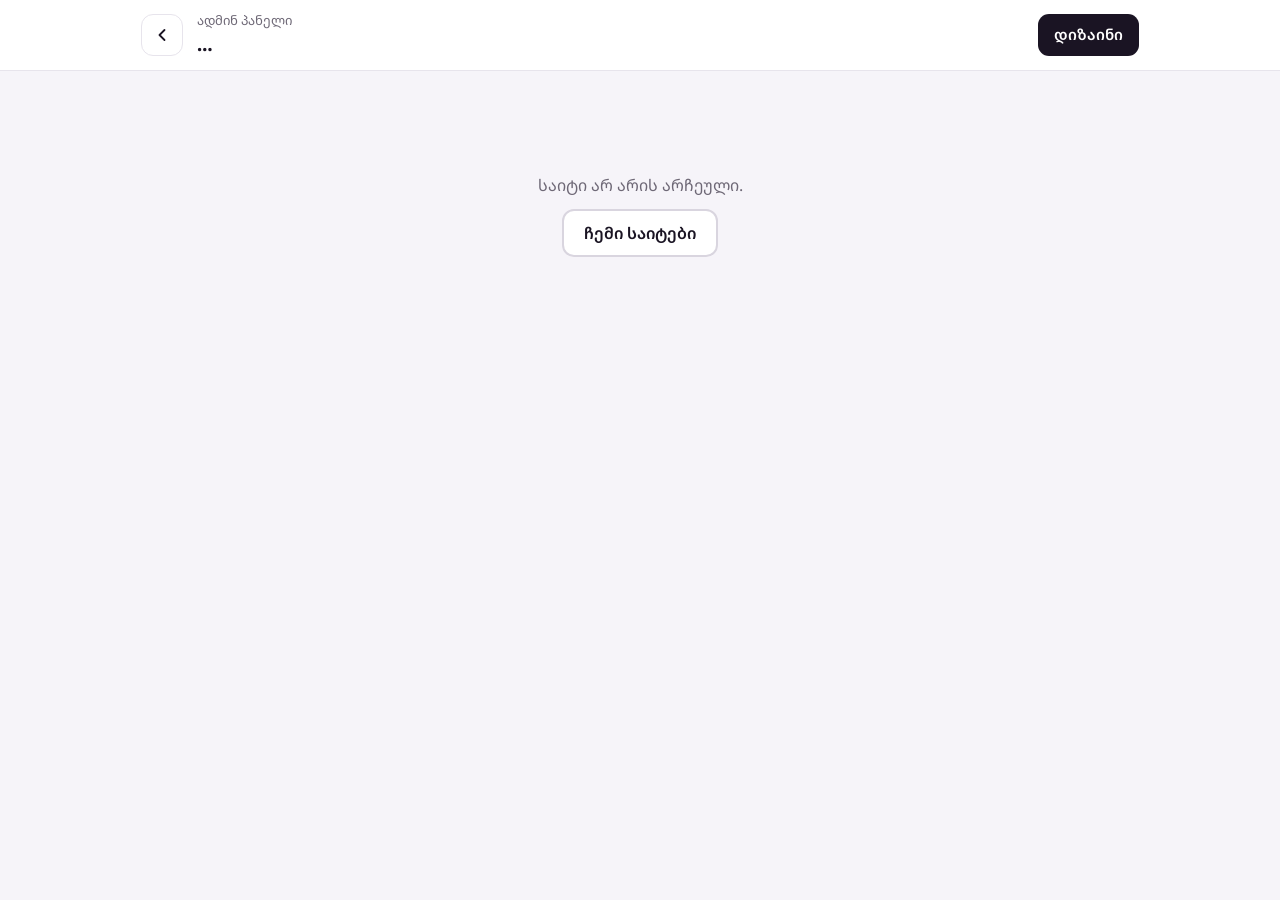
==== commit b2fa1762: "ონლაინ მაღაზიის შაბლონი: კატალოგი, პროდუქტის გვერდი, კალათა WhatsApp შეკვეთით, ადმინ პანელში პროდუქტ" ====
--- a/public/admin/index.html
+++ b/public/admin/index.html
@@ -139,13 +139,10 @@
     <a class="btn btn-line btn-sm" id="view" href="#" target="_blank" rel="noopener" hidden>საიტის ნახვა</a>
     <a class="btn btn-ink btn-sm" id="design" href="#">დიზაინი</a>
   </div>
-  <div class="tabs" role="tablist">
-    <button type="button" role="tab" data-tab="list" aria-selected="true">განცხადებები</button>
-    <button type="button" role="tab" data-tab="info" aria-selected="false">კონტაქტი და აგენტი</button>
-  </div>
+  <div class="tabs" role="tablist" id="tabs"></div>
 </header>
 <main id="main"><div class="state"><span class="spin"></span>იტვირთება…</div></main>
-<button class="btn btn-red fab" type="button" id="fab" hidden><svg width="20" height="20" viewBox="0 0 24 24" fill="none" stroke="currentColor" stroke-width="2.4" stroke-linecap="round"><path d="M12 5v14M5 12h14"/></svg>ბინის დამატება</button>
+<button class="btn btn-red fab" type="button" id="fab" hidden><svg width="20" height="20" viewBox="0 0 24 24" fill="none" stroke="currentColor" stroke-width="2.4" stroke-linecap="round"><path d="M12 5v14M5 12h14"/></svg><span id="fab-t">ბინის დამატება</span></button>
 
 <div class="modal sheet" id="sheet" aria-hidden="true">
   <form class="mbox" id="form" role="dialog" aria-modal="true" aria-labelledby="f-t" novalidate>
@@ -180,6 +177,7 @@
     'mtis-sakhli': { wall: '#efe3d3', wall2: '#e4d3bd', table: '#8c2f39', table2: '#73252e', plate: '#ffffff', cup: '#ffffff', accent: '#8c2f39', sky: '#a9c8ec', wood: '#2b2118', cloth: '#8c2f39' },
     tapli: { wall: '#ffe7a8', wall2: '#ffd977', table: '#3b2412', table2: '#2b190b', plate: '#fffaf0', cup: '#ffffff', accent: '#e09b00', sky: '#bcd3ee', wood: '#3b2412', cloth: '#c0392b' },
     kvadrati: { wall: '#eef2f6', wall2: '#dfe6ee', table: '#9fb0c4', table2: '#8798ad', plate: '#ffffff', cup: '#ffffff', accent: '#e4572e', sky: '#bcd6f0', wood: '#122033', cloth: '#122033' },
+    bazari: { wall: '#f6f1ee', wall2: '#e9ded8', table: '#d8c3b5', table2: '#c9b0a0', plate: '#ffffff', cup: '#ffffff', accent: '#c8102e', sky: '#bcd6f0', wood: '#2a2320', cloth: '#1f3a5f' },
     tikha: { wall: '#f2ebe4', wall2: '#e4d7ca', table: '#d9c6b4', table2: '#cbb59f', plate: '#ffffff', cup: '#ffffff', accent: '#c0392b', sky: '#f2ebe4', wood: '#2a2320', cloth: '#2f4a6b' }
   };
 
@@ -546,6 +544,15 @@
 <rect x="520" y="150" width="36" height="70" fill="${p.wood}"/><rect x="200" y="456" width="400" height="10" fill="${p.wood}" opacity=".3"/>
 <path d="M330 600l40-136h60l40 136z" fill="#e8dcc8" opacity=".8"/>
 <circle cx="110" cy="400" r="60" fill="${p.accent}" opacity=".55"/><rect x="104" y="400" width="12" height="70" fill="${p.wood}"/><circle cx="700" cy="410" r="48" fill="${p.accent}" opacity=".45"/><rect x="695" y="410" width="10" height="60" fill="${p.wood}"/>`)
+,
+    tote: (p) => product(p, `<path d="M330 230c0-70 30-100 70-100s70 30 70 100" fill="none" stroke="${p.wood}" stroke-width="12"/><path d="M250 230h300l-20 270H270z" fill="#efe4d2"/><path d="M400 230h150l-20 270H400z" fill="#000" opacity=".06"/>
+<path d="M300 330c30-30 70-30 100 0s70 30 100 0" stroke="${p.accent}" stroke-width="12" fill="none"/><circle cx="400" cy="400" r="34" fill="${p.accent}"/><circle cx="400" cy="400" r="14" fill="#efe4d2"/>`),
+    blanket: (p) => product(p, `<rect x="220" y="330" width="360" height="160" rx="18" fill="${p.accent}"/><rect x="230" y="270" width="340" height="80" rx="18" fill="#efe4d2"/><rect x="240" y="210" width="320" height="80" rx="18" fill="${p.cloth}"/>
+${[0, 1, 2, 3, 4, 5].map((k) => `<path d="M${250 + k * 54} 410l20-20 20 20-20 20z" fill="#efe4d2"/>`).join('')}${[0, 1, 2, 3, 4, 5, 6, 7].map((k) => `<rect x="${262 + k * 38}" y="300" width="16" height="16" fill="${p.accent}" transform="rotate(45 ${270 + k * 38} 308)"/>`).join('')}
+${[0, 1, 2, 3, 4, 5, 6, 7, 8, 9, 10].map((k) => `<path d="M${236 + k * 32} 490v22" stroke="${p.accent}" stroke-width="5" stroke-linecap="round"/>`).join('')}`),
+    churchkhela: (p) => product(p, `<path d="M240 120h320" stroke="${p.wood}" stroke-width="10" stroke-linecap="round"/>${[[290, '#7a1f3d', 340], [370, '#b5651d', 370], [450, '#7a1f3d', 330], [530, '#9b2f2f', 360]].map(([x, c, h]) => `<path d="M${x} 120v40" stroke="#c9b28a" stroke-width="4"/><path d="M${x - 26} 170c0-14 52-14 52 0v${h - 30}c0 30-52 30-52 0z" fill="${c}"/>${[0, 1, 2, 3, 4, 5].map((k) => `<ellipse cx="${x}" cy="${200 + k * 50}" rx="24" ry="6" fill="#000" opacity=".08"/>`).join('')}<path d="M${x - 14} 190v${h - 70}" stroke="#fff" stroke-opacity=".2" stroke-width="6" stroke-linecap="round"/>`).join('')}`),
+    candle: (p) => product(p, `<ellipse cx="400" cy="480" rx="130" ry="20" fill="#000" opacity=".1"/><rect x="290" y="280" width="220" height="200" rx="20" fill="${p.cloth}"/><rect x="400" y="280" width="110" height="200" rx="20" fill="#000" opacity=".1"/><rect x="300" y="340" width="200" height="80" fill="#efe4d2"/><rect x="330" y="368" width="140" height="10" rx="5" fill="${p.accent}"/>
+<ellipse cx="400" cy="282" rx="110" ry="18" fill="#f6eedd"/><rect x="396" y="236" width="8" height="44" rx="4" fill="#3a2a1a"/><path d="M400 190c18 22 18 40 0 50-18-10-18-28 0-50z" fill="#ffb02e"/><circle cx="400" cy="220" r="60" fill="#ffd27a" opacity=".2"/>`)
   };
 
   const cache = {};
@@ -826,10 +833,68 @@
 <button class="btn btn-red wide" type="submit">შენახვა</button></form>`;
   }
 
+  /* ================= მაღაზია ================= */
+  let SHOP = false;
+  const TABS = () => (SHOP ? [['list', 'პროდუქტები'], ['shop', 'მიტანა და გადახდა'], ['info', 'კონტაქტი']] : [['list', 'განცხადებები'], ['info', 'კონტაქტი და აგენტი']]);
+  const gel = (n) => { const v = Math.round((Number(n) || 0) * 100) / 100; return (v % 1 ? v.toFixed(2) : String(v)) + ' ₾'; };
+  function vShopList() {
+    const L = site.products || (site.products = []);
+    const cats = [...new Set(L.map((x) => x.category).filter(Boolean))];
+    const shown = L.filter((x) => (!fDeal || (fDeal === 'out' ? x.out : (x.category || '') === fDeal)) && (!q || [x.title, x.category].join(' ').toLowerCase().includes(q.toLowerCase())));
+    const pub = `<div class="pub${published ? '' : ' off'}"><span><span class="dot"></span>${published ? 'მაღაზია გამოქვეყნებულია. ცვლილებები საიტზე მაშინვე ჩანს.' : 'მაღაზია ჯერ არ გამოქვეყნებულა. გამოაქვეყნე დიზაინის რედაქტორიდან.'}</span>${published ? `<a class="lnk" href="${esc(liveUrl())}" target="_blank" rel="noopener">${esc(liveUrl().replace('https://', ''))}</a>` : `<a class="btn btn-red btn-sm" href="/editor/?site=${encodeURIComponent(ID)}">გამოქვეყნება</a>`}</div>`;
+    const stats = `<div class="stats"><div class="stat"><b>${L.filter((x) => !x.hidden).length}</b><span>საიტზე ჩანს</span></div><div class="stat"><b>${cats.length}</b><span>კატეგორია</span></div><div class="stat"><b>${L.filter((x) => x.oldPrice).length}</b><span>ფასდაკლებით</span></div><div class="stat"><b>${L.filter((x) => x.out).length}</b><span>ამოწურული</span></div></div>
+<div class="note ok" style="margin-bottom:16px">შეკვეთები WhatsApp-ზე მოგივა, მზა სიით და ჯამით. პანელში შეკვეთების სია შემდეგ განახლებაში დაემატება.</div>`;
+    if (!L.length) return pub + `<div class="empty"><h2>პირველი პროდუქტი დაამატე</h2><p>ფოტო, სახელი და ფასი საკმარისია. საიტზე მაშინვე გამოჩნდება.</p><button class="btn btn-red" type="button" data-new>${I.plus}პროდუქტის დამატება</button></div>`;
+    return pub + stats + `<div class="bar"><input class="inp" type="search" id="q" placeholder="ძებნა: სახელი ან კატეგორია" value="${esc(q)}"><div class="chips">${[['', 'ყველა'], ...cats.map((c) => [c, c]), ['out', 'ამოწურული']].map(([v, l]) => `<button type="button" data-fd="${esc(v)}" aria-pressed="${fDeal === v}">${esc(l)}</button>`).join('')}</div></div>
+<div class="list">${shown.map((x) => { const ph = (x.photos || [])[0], src = ph && srcOf(ph.src); return `<article class="row">${src ? `<img src="${esc(src)}" alt="">` : '<div class="noimg"></div>'}<div><h3>${esc(x.title || 'უსახელო')}</h3><p>${x.category ? `<span class="pill">${esc(x.category)}</span>` : ''}${x.out ? '<span class="pill sold">ამოიწურა</span>' : ''}${x.hidden ? '<span class="pill hid">დამალულია</span>' : ''}${x.options && x.options.values ? esc(x.options.name + ': ' + x.options.values.join(', ')) : ''}</p><div class="pr">${gel(x.price)}${x.oldPrice ? ` <s style="font-weight:500;color:var(--muted)">${gel(x.oldPrice)}</s>` : ''}</div></div>
+<div class="acts"><label class="pill" style="display:flex;align-items:center;gap:6px;min-height:40px;padding:0 10px;font-size:13px"><input type="checkbox" data-out="${esc(x.id)}"${x.out ? '' : ' checked'}>მარაგშია</label><button class="ib" type="button" data-edit="${esc(x.id)}" aria-label="რედაქტირება">${I.edit}</button><button class="ib" type="button" data-del="${esc(x.id)}" aria-label="წაშლა">${I.del}</button></div></article>`; }).join('') || '<p style="color:var(--muted);padding:20px 4px">ვერაფერი მოიძებნა.</p>'}</div>`;
+  }
+  function vShopForm() {
+    const x = draft, o = x.options || {};
+    return `<div class="sec-t">ფოტოები</div><div class="photos">${(x.photos || []).map((ph, k) => `<div class="ph"><img src="${esc(srcOf(ph.src))}" alt="">${k === 0 ? '<span class="cv">მთავარი</span>' : ''}<div class="ov"><button type="button" data-pm="${k}" data-d="-1" aria-label="მარცხნივ"${k === 0 ? ' disabled' : ''}>${I.left}</button><button type="button" data-pd="${k}" aria-label="წაშლა">${I.x}</button><button type="button" data-pm="${k}" data-d="1" aria-label="მარჯვნივ">${I.right}</button></div></div>`).join('')}<button class="addph" type="button" id="addph">${I.plus}ფოტოები</button></div><p class="hint" style="margin:0 0 16px">პირველი ფოტო კატალოგში ჩანს. კვადრატული ფოტო საუკეთესოა.</p>
+<label class="fld"><span class="lt">სახელი</span><input class="inp" name="title" value="${val(x, 'title')}" placeholder="მაგ. ხელნაკეთი ჯამი" required maxlength="80"></label>
+<div class="g3"><label class="fld"><span class="lt">ფასი, ₾</span><input class="inp" name="price" value="${val(x, 'price')}" inputmode="decimal" required></label><label class="fld"><span class="lt">ძველი ფასი</span><input class="inp" name="oldPrice" value="${val(x, 'oldPrice')}" inputmode="decimal" placeholder="ფასდაკლებისთვის"></label><label class="fld"><span class="lt">კატეგორია</span><input class="inp" name="category" value="${val(x, 'category')}" list="dl-c" placeholder="მაგ. კერამიკა"></label></div>
+<datalist id="dl-c">${[...new Set((site.products || []).map((p) => p.category).filter(Boolean))].map((c) => `<option value="${esc(c)}">`).join('')}</datalist>
+<label class="fld"><span class="lt">მოკლე აღწერა</span><input class="inp" name="short" value="${val(x, 'short')}" placeholder="ერთი წინადადება ფასის ქვემოთ"></label>
+<div class="g2"><label class="fld"><span class="lt">ვარიანტის სახელი</span><input class="inp" name="optName" value="${esc(o.name || '')}" placeholder="მაგ. ზომა ან ფერი"></label><label class="fld"><span class="lt">ვარიანტები, მძიმით</span><input class="inp" name="optVals" value="${esc((o.values || []).join(', '))}" placeholder="S, M, L"></label></div>
+<label class="fld"><span class="lt">აღწერა</span><textarea class="inp" name="desc" rows="4">${esc(x.desc || '')}</textarea></label>
+<label class="fld"><span class="lt">დეტალები (თითო ხაზზე „სახელი: მნიშვნელობა")</span><textarea class="inp" name="specs" rows="3" placeholder="მასალა: თიხა&#10;ზომა: 16 სმ">${esc((x.specs || []).map((r) => r.join(': ')).join('\n'))}</textarea></label>
+<label class="fld"><span class="lt">იარლიყი</span><input class="inp" name="badge" value="${val(x, 'badge')}" placeholder="მაგ. ახალი"></label>
+<label class="togl">მარაგშია<input type="checkbox" name="instock"${x.out ? '' : ' checked'}></label>
+<label class="togl">რჩეული (კატალოგში პირველი)<input type="checkbox" name="featured"${x.featured ? ' checked' : ''}></label>
+<label class="togl">დამალვა საიტიდან<input type="checkbox" name="hidden"${x.hidden ? ' checked' : ''}></label>`;
+  }
+  const readShopForm = () => {
+    const f = $('#form'), g = (n) => (f.elements[n] ? f.elements[n].value.trim() : '');
+    const num = (n) => { const v = g(n).replace(/[\s]/g, '').replace(',', '.'); return v === '' ? '' : Number(v); };
+    const vals = g('optVals').split(',').map((v) => v.trim()).filter(Boolean);
+    Object.assign(draft, { title: g('title'), price: num('price'), oldPrice: num('oldPrice'), category: g('category'), short: g('short'), desc: f.elements.desc.value.trim(), badge: g('badge'),
+      specs: f.elements.specs.value.split(/\n+/).map((l) => { const i = l.indexOf(':'); return i > 0 ? [l.slice(0, i).trim(), l.slice(i + 1).trim()] : null; }).filter((r) => r && r[0] && r[1]),
+      options: vals.length ? { name: g('optName') || 'ვარიანტი', values: vals } : '', out: !f.elements.instock.checked, featured: f.elements.featured.checked, hidden: f.elements.hidden.checked });
+  };
+  function vShopSettings() {
+    const sh = site.shop || {};
+    return `<form id="shopset"><div class="card"><h2>მიტანა და გადახდა</h2><p class="hint" style="margin:0 0 14px">კალათა ამით ითვლის ჯამს. ტექსტები პროდუქტის გვერდზე ჩანს.</p>
+<div class="g2"><label class="fld"><span class="lt">მიტანის ფასი, ₾</span><input class="inp" name="fee" value="${esc(sh.fee ?? '')}" inputmode="decimal" placeholder="0 თუ უფასოა"></label><label class="fld"><span class="lt">უფასო მიტანა, ₾-დან</span><input class="inp" name="freeFrom" value="${esc(sh.freeFrom ?? '')}" inputmode="decimal" placeholder="მაგ. 100"></label></div>
+<label class="fld"><span class="lt">მიტანის პირობები</span><input class="inp" name="delivery" value="${esc(sh.delivery || '')}"></label>
+<label class="fld"><span class="lt">დაბრუნება</span><input class="inp" name="returns" value="${esc(sh.returns || '')}"></label>
+<label class="fld"><span class="lt">გადახდა</span><input class="inp" name="payment" value="${esc(sh.payment || '')}"></label>
+<label class="fld"><span class="lt">ზედა ზოლის ტექსტი</span><input class="inp" name="notice" value="${esc(site.notice || '')}" placeholder="მაგ. უფასო მიტანა 100 ₾-დან"></label></div>
+<button class="btn btn-red wide" type="submit">შენახვა</button></form>`;
+  }
+  function vShopInfo() {
+    const c = site.contact || {};
+    return `<form id="info"><div class="card"><h2>კონტაქტი</h2><p class="hint" style="margin:0 0 14px">შეკვეთები ამ WhatsApp ნომერზე მოვა.</p><div class="g2"><label class="fld"><span class="lt">WhatsApp</span><input class="inp" name="c.whatsapp" value="${esc(c.whatsapp)}" inputmode="tel" placeholder="995555123456"></label><label class="fld"><span class="lt">ტელეფონი</span><input class="inp" name="c.phone" value="${esc(c.phone)}" inputmode="tel"></label></div>
+<label class="fld"><span class="lt">მისამართი (თუ გაქვს მაღაზია)</span><input class="inp" name="c.address" value="${esc(c.address)}"></label><div class="g2"><label class="fld"><span class="lt">Instagram</span><input class="inp" name="c.instagram" value="${esc(c.instagram)}"></label><label class="fld"><span class="lt">Facebook</span><input class="inp" name="c.facebook" value="${esc(c.facebook)}"></label></div></div>
+<button class="btn btn-red wide" type="submit">შენახვა</button></form>`;
+  }
+
   function render() {
+    $('#tabs').innerHTML = TABS().map(([k, l]) => `<button type="button" role="tab" data-tab="${k}" aria-selected="${k === tab}">${l}</button>`).join('');
     $$('.tabs button').forEach((b) => b.setAttribute('aria-selected', String(b.dataset.tab === tab)));
-    $('#main').innerHTML = tab === 'list' ? vList() : vInfo();
-    $('#fab').hidden = tab !== 'list' || !(site.listings || []).length;
+    $('#main').innerHTML = SHOP ? (tab === 'list' ? vShopList() : tab === 'shop' ? vShopSettings() : vShopInfo()) : (tab === 'list' ? vList() : vInfo());
+    $('#fab').hidden = tab !== 'list' || !(SHOP ? site.products || [] : site.listings || []).length;
+    $('#fab-t').textContent = SHOP ? 'პროდუქტის დამატება' : 'ბინის დამატება';
     const qi = $('#q'); if (qi) qi.addEventListener('input', () => { q = qi.value; const p = qi.selectionStart; render(); const n = $('#q'); n.focus(); n.setSelectionRange(p, p); });
   }
 
@@ -858,14 +923,15 @@
     Object.assign(draft, { title: g('title'), price: num('price'), currency: g('currency') || '$', area: num('area'), rooms: num('rooms'), bedrooms: num('bedrooms'), floor: num('floor'), floors: num('floors'), type: g('type'), district: g('district'), address: g('address'), condition: g('condition'), desc: f.elements.desc.value.trim(),
       features: $$('input[name=feat]:checked', f).map((x) => x.value), featured: f.elements.featured.checked, hidden: f.elements.hidden.checked });
   };
-  const drawForm = () => { const st = $('#f-body').scrollTop; $('#f-body').innerHTML = vForm(); $('#f-body').scrollTop = st; };
+  const drawForm = () => { const st = $('#f-body').scrollTop; $('#f-body').innerHTML = SHOP ? vShopForm() : vForm(); $('#f-body').scrollTop = st; };
+  const readAny = () => (SHOP ? readShopForm() : readForm());
   let lastFocus = null;
   function openForm(id) {
     editing = id;
-    const L = site.listings || [];
+    const L = (SHOP ? site.products : site.listings) || [];
     const cur = id ? L.find((x) => x.id === id) : null;
-    draft = cur ? clone(cur) : { deal: 'sale', currency: '$', type: 'ბინა', photos: [], features: [] };
-    $('#f-t').textContent = cur ? 'განცხადების შეცვლა' : 'ახალი განცხადება';
+    draft = cur ? clone(cur) : SHOP ? { photos: [] } : { deal: 'sale', currency: '$', type: 'ბინა', photos: [], features: [] };
+    $('#f-t').textContent = SHOP ? (cur ? 'პროდუქტის შეცვლა' : 'ახალი პროდუქტი') : cur ? 'განცხადების შეცვლა' : 'ახალი განცხადება';
     drawForm();
     lastFocus = document.activeElement;
     $('#sheet').classList.add('open'); $('#sheet').setAttribute('aria-hidden', 'false');
@@ -883,7 +949,7 @@
         const id = 'u' + Date.now().toString(36) + Math.random().toString(36).slice(2, 6);
         IMGS[id] = data; n++;
         if (fileTarget === 'agent') { site.agent = site.agent || {}; site.agent.image = { src: 'img:' + id, alt: site.agent.name || '' }; }
-        else { readForm(); draft.photos = draft.photos || []; draft.photos.push({ src: 'img:' + id, alt: draft.title || '' }); }
+        else { readAny(); draft.photos = draft.photos || []; draft.photos.push({ src: 'img:' + id, alt: draft.title || '' }); }
       } catch (e) { toast('ეს ფაილი ფოტოდ ვერ წავიკითხე. სცადე JPG ან PNG.'); }
     }
     if (!n) return;
@@ -901,20 +967,23 @@
     const ed = t.closest('[data-edit]'); if (ed) return openForm(ed.dataset.edit);
     const dl = t.closest('[data-del]');
     if (dl) {
-      const l = site.listings.find((x) => x.id === dl.dataset.del);
+      const key = SHOP ? 'products' : 'listings';
+      const l = site[key].find((x) => x.id === dl.dataset.del);
       if (!confirm(`„${l.title}" წაიშლება საიტიდან. გავაგრძელოთ?`)) return;
-      site.listings = site.listings.filter((x) => x !== l); render();
-      try { await persist('განცხადება წაიშალა'); } catch (err) { toast(Backend.message(err)); }
+      site[key] = site[key].filter((x) => x !== l); render();
+      try { await persist(SHOP ? 'პროდუქტი წაიშალა' : 'განცხადება წაიშალა'); } catch (err) { toast(Backend.message(err)); }
       return;
     }
     if (t.closest('#addph')) { fileTarget = 'listing'; $('#file').multiple = true; $('#file').value = ''; return $('#file').click(); }
     if (t.closest('#ag-ph')) { fileTarget = 'agent'; $('#file').multiple = false; $('#file').value = ''; return $('#file').click(); }
     const dbtn = t.closest('[data-deal]'); if (dbtn) { readForm(); draft.deal = dbtn.dataset.deal; return drawForm(); }
     const pm = t.closest('[data-pm]');
-    if (pm) { readForm(); const k = +pm.dataset.pm, j = k + +pm.dataset.d, a = draft.photos; if (j >= 0 && j < a.length) { [a[k], a[j]] = [a[j], a[k]]; drawForm(); } return; }
-    const pd = t.closest('[data-pd]'); if (pd) { readForm(); draft.photos.splice(+pd.dataset.pd, 1); return drawForm(); }
+    if (pm) { readAny(); const k = +pm.dataset.pm, j = k + +pm.dataset.d, a = draft.photos; if (j >= 0 && j < a.length) { [a[k], a[j]] = [a[j], a[k]]; drawForm(); } return; }
+    const pd = t.closest('[data-pd]'); if (pd) { readAny(); draft.photos.splice(+pd.dataset.pd, 1); return drawForm(); }
   });
   document.addEventListener('change', async (e) => {
+    const ob = e.target.closest('[data-out]');
+    if (ob) { const x = site.products.find((p) => p.id === ob.dataset.out); if (ob.checked) delete x.out; else x.out = true; render(); try { await persist(ob.checked ? 'მარაგშია' : 'მონიშნულია: ამოიწურა'); } catch (err) { toast(Backend.message(err)); } return; }
     const s = e.target.closest('[data-state]');
     if (!s) return;
     const l = site.listings.find((x) => x.id === s.dataset.state);
@@ -926,8 +995,19 @@
 
   $('#form').addEventListener('submit', async (e) => {
     e.preventDefault();
-    readForm();
+    readAny();
     const f = $('#form');
+    if (SHOP) {
+      if (!draft.title) { f.elements.title.setAttribute('aria-invalid', 'true'); f.elements.title.focus(); return toast('ჩაწერე სახელი.'); }
+      if (draft.price === '' || isNaN(draft.price)) { f.elements.price.setAttribute('aria-invalid', 'true'); f.elements.price.focus(); return toast('ჩაწერე ფასი ციფრებით.'); }
+      for (const k of Object.keys(draft)) if (draft[k] === '' || draft[k] === false || (Array.isArray(draft[k]) && !draft[k].length && k !== 'photos')) delete draft[k];
+      const L = site.products || (site.products = []);
+      if (editing) L[L.findIndex((x) => x.id === editing)] = draft; else { draft.id = 'p' + Date.now().toString(36); L.unshift(draft); }
+      const b = $('#f-save'); b.disabled = true; b.textContent = 'ინახება…';
+      try { await persist(editing ? 'პროდუქტი შეიცვალა' : 'პროდუქტი დაემატა'); closeForm(); render(); } catch (err) { toast(Backend.message(err)); }
+      b.disabled = false; b.textContent = 'შენახვა';
+      return;
+    }
     if (!draft.title) { f.elements.title.setAttribute('aria-invalid', 'true'); f.elements.title.focus(); return toast('ჩაწერე სათაური.'); }
     if (draft.price === '' || isNaN(draft.price)) { f.elements.price.setAttribute('aria-invalid', 'true'); f.elements.price.focus(); return toast('ჩაწერე ფასი ციფრებით.'); }
     for (const k of Object.keys(draft)) if (draft[k] === '' || draft[k] === false || (Array.isArray(draft[k]) && !draft[k].length && k !== 'photos')) delete draft[k];
@@ -945,6 +1025,15 @@
     b.disabled = false; b.textContent = 'შენახვა';
   });
   document.addEventListener('submit', async (e) => {
+    if (e.target.id === 'shopset') {
+      e.preventDefault();
+      const f = e.target, sh = site.shop = site.shop || {};
+      for (const k of ['fee', 'freeFrom']) { const v = f.elements[k].value.trim().replace(',', '.'); if (v === '') delete sh[k]; else sh[k] = Number(v) || 0; }
+      for (const k of ['delivery', 'returns', 'payment']) { const v = f.elements[k].value.trim(); if (v) sh[k] = v; else delete sh[k]; }
+      const n = f.elements.notice.value.trim(); if (n) site.notice = n; else delete site.notice;
+      try { await persist('შენახულია'); } catch (err) { toast(Backend.message(err)); }
+      return;
+    }
     if (e.target.id !== 'info') return;
     e.preventDefault();
     const f = e.target; site.agent = site.agent || {}; site.contact = site.contact || {};
@@ -968,7 +1057,8 @@
     document.title = (site.name || 'საიტი') + ', ადმინ პანელი';
     $('#design').href = '/editor/?site=' + encodeURIComponent(ID);
     if (published) { $('#view').hidden = false; $('#view').href = liveUrl(); }
-    if (!site.listings && !(site.sections || []).some((s) => s.type === 'listings')) tab = 'info';
+    SHOP = !!(site.products || (site.sections || []).some((s) => s.type === 'shop'));
+    if (!SHOP && !site.listings && !(site.sections || []).some((s) => s.type === 'listings')) tab = 'info';
     render();
   })();
 }
